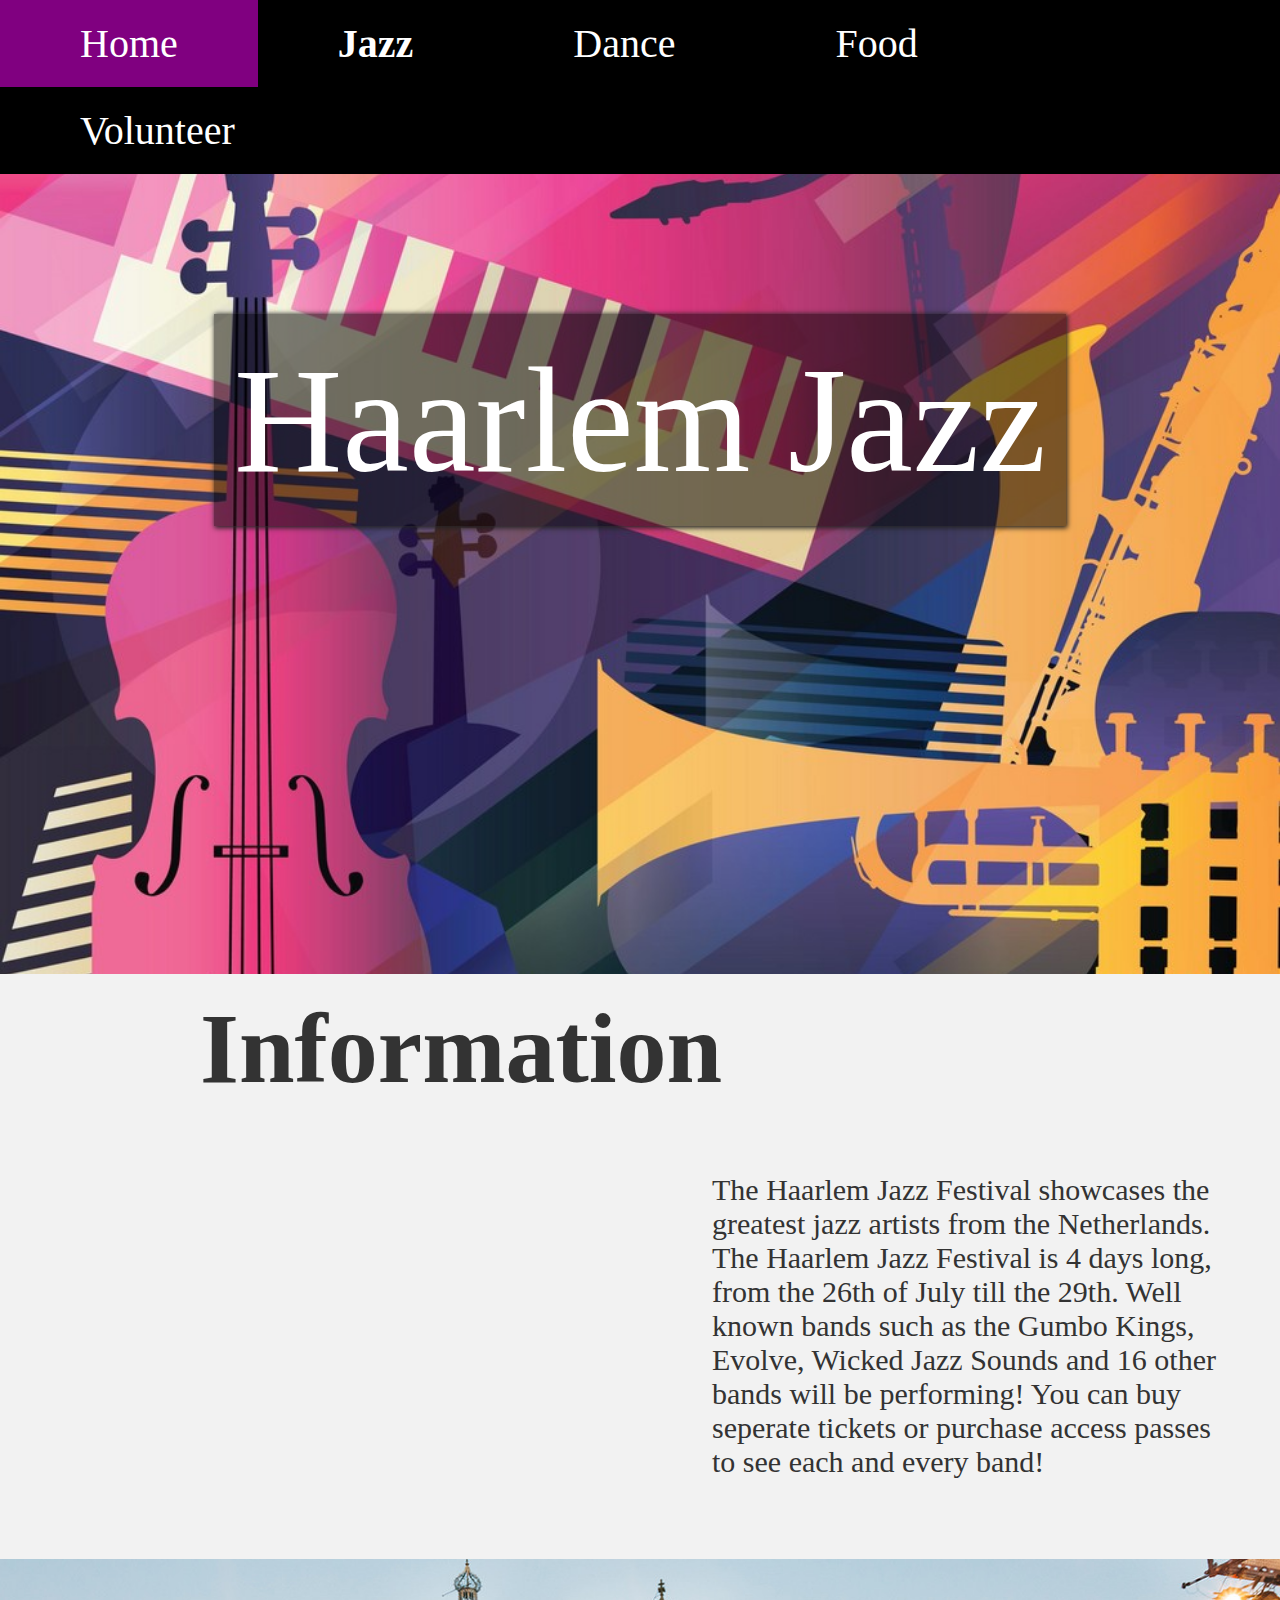
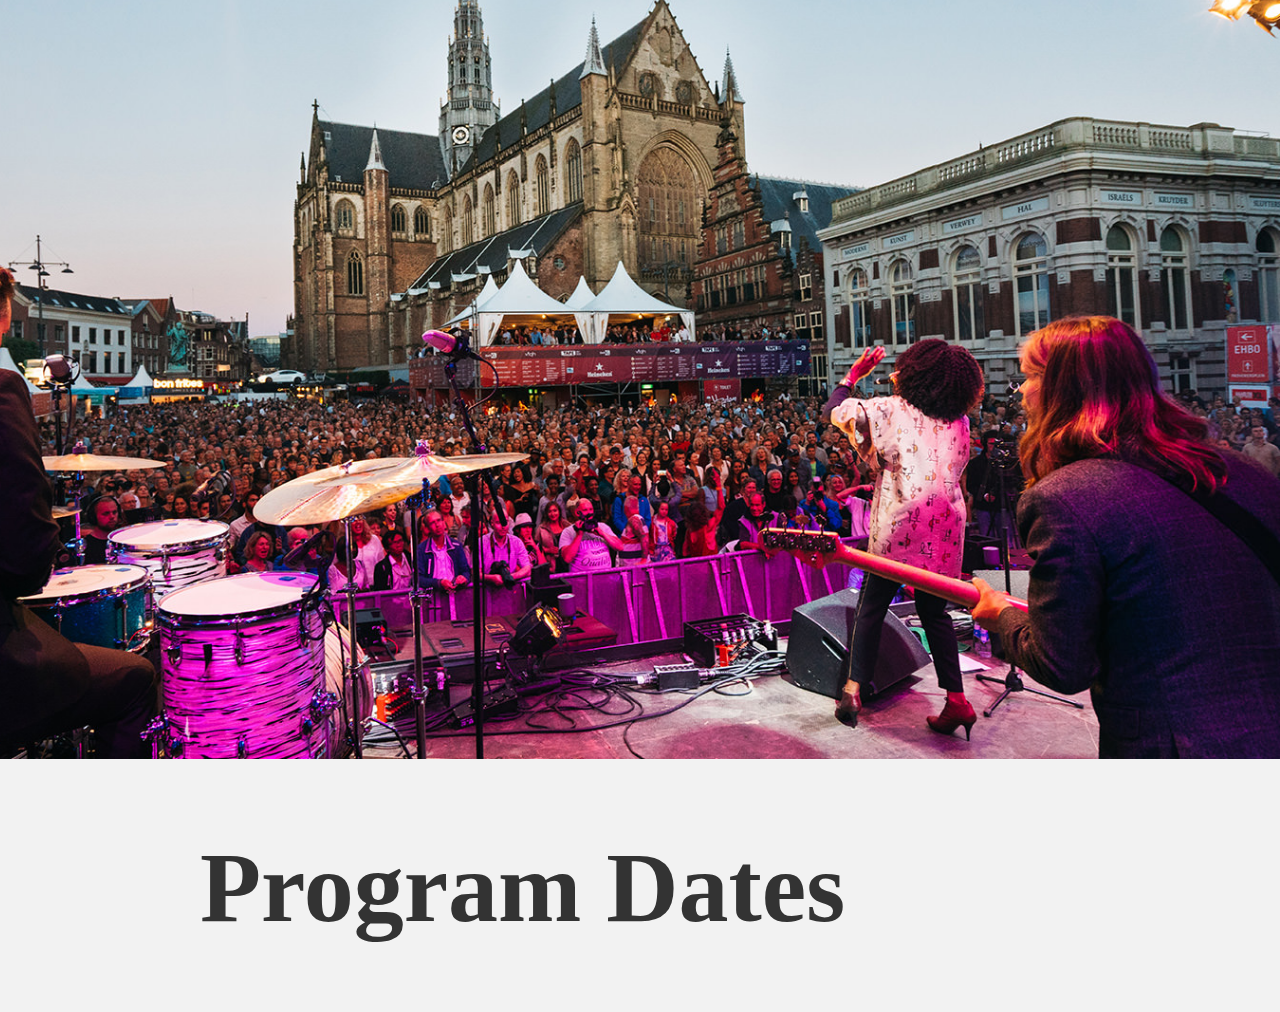
==== Jazz.html @ 0f5b692f "started designing the page" ====
<!DOCTYPE html>
<html lang="en">
<head>
    <meta charset="UTF-8">
    <meta name="viewport" content="width=device-width, initial-scale=1.0">
    <meta http-equiv="X-UA-Compatible" content="ie=edge">
    <link href="Jazz-Style.css" type="text/css" rel="stylesheet"/>
    <title>Jazz</title>
</head>
<body>    
    <ul>
        <li><a href="Home.html">Home</a></li>
        <li><a href="Jazz.html"><strong>Jazz</strong></a></li>
        <li><a href="Dance.html">Dance</a></li>
        <li><a href="Food.html">Food</a></li>
        <li><a href="Volunteer.html">Volunteer</a></li>        
    </ul>

    <div class="header">
        <img src="/img/header.jpg">
        <p>Haarlem Jazz</p>
    </div>

    <div class="information">
        <h1>Information</h1>
        <p>The Haarlem Jazz Festival showcases the greatest jazz artists from the Netherlands. The Haarlem Jazz Festival is 4 days long, from the 26th of July till the 29th. Well known bands such as the Gumbo Kings, Evolve, Wicked Jazz Sounds and 16 other bands will be performing! You can buy seperate tickets or purchase access passes to see each and every band!</p>
    </div>
    
    <div class="picture2">
        <img src="/img/location.jpg">
    </div>

    <div class="timetables">
        <h1>Program Dates</h1>
    </div>
</body>
</html>
---- Jazz-Style.css ----
body
{
    margin: 0;
    padding: 0;
    background-color: #F2F2F2;
}
ul
{
    position: sticky;
    list-style-type: none;
    margin: 0;
    padding: 0;
    overflow: hidden;
    background-color:black;    
}
li 
{
    position: sticky;
    float: left;
}
  
li a 
{
    position: sticky;
    font-family: "Century Gothic";
    font-size: 40px;
    display: block;
    color: white;
    text-align: center;
    padding: 20px 80px;
    text-decoration: none;
}
li a:hover
{
    background-color: purple;
}
div.header
{   
    display: flex;  
    width: 100%;
    height: 100%;
    overflow: hidden;
}
div.header img
{      
    width: 100%;
    height: 800px; 
    object-fit: cover;
    object-position: 100% 60%;
}
div.header p
{    
    font-size: 150px;
    white-space: nowrap;    
    font-family: "Century Gothic";
    padding: 20px;
    box-shadow: 1px 1px 5px 1px #222222;
    color: white;
    background-color: rgba(0,0,0,0.5);     
    position: absolute;
    top: 30%;
    left: 50%;    
    transform: translate(-50%, -50%);
}
div.information
{
    position: relative;    
    left: 200px;
    width: 80%;
    height: 100%;    
    font-size: 50px;    
    color: #333333;
    padding: 0;    
    display: inline-block;
    font-family: "Century Gothic";
}
div.information h1
{
    font-weight: bold;
    position: relative;    
    bottom: 50px;
}
div.information p
{   
    position: relative; 
    bottom: 50px;
    width: 50%;
    left: 50%;
    font-size: 30px;  
    
}
div.picture2 img
{
    width: 100%;
    height: 800px; 
    object-fit: cover;
    object-position: 100% 50%;
}
div.timetables
{
    position: relative;    
    left: 200px;
    width: 80%;
    height: 100%;    
    font-size: 50px;    
    color: #333333;
    padding: 0;    
    display: inline-block;
    font-family: "Century Gothic";
}
@media only screen and (max-width: 800px)
{
    li a
    {
        padding: 20px 20px;
    }
    div.header img
    {
        width: 100%;
        height: 500px;        
    }
    div.header p
    {
        font-size: 65px;
    }
}
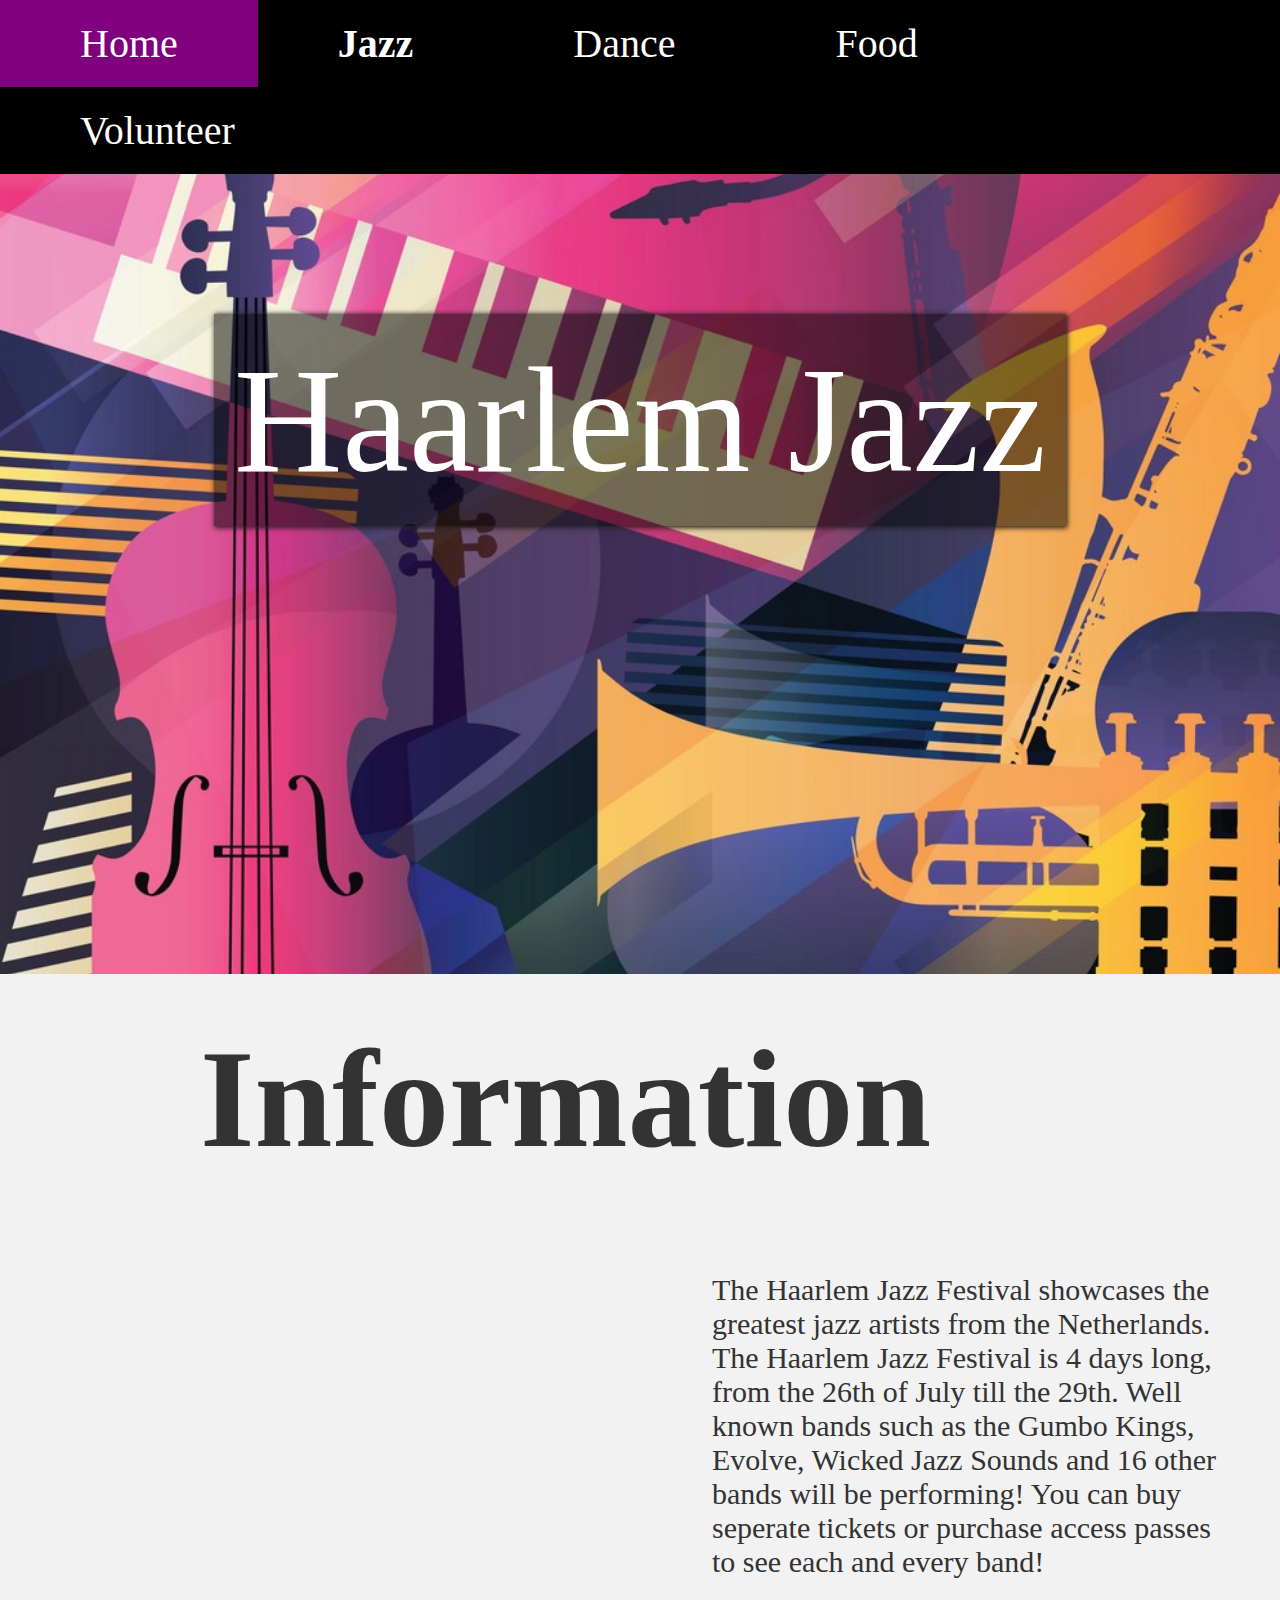
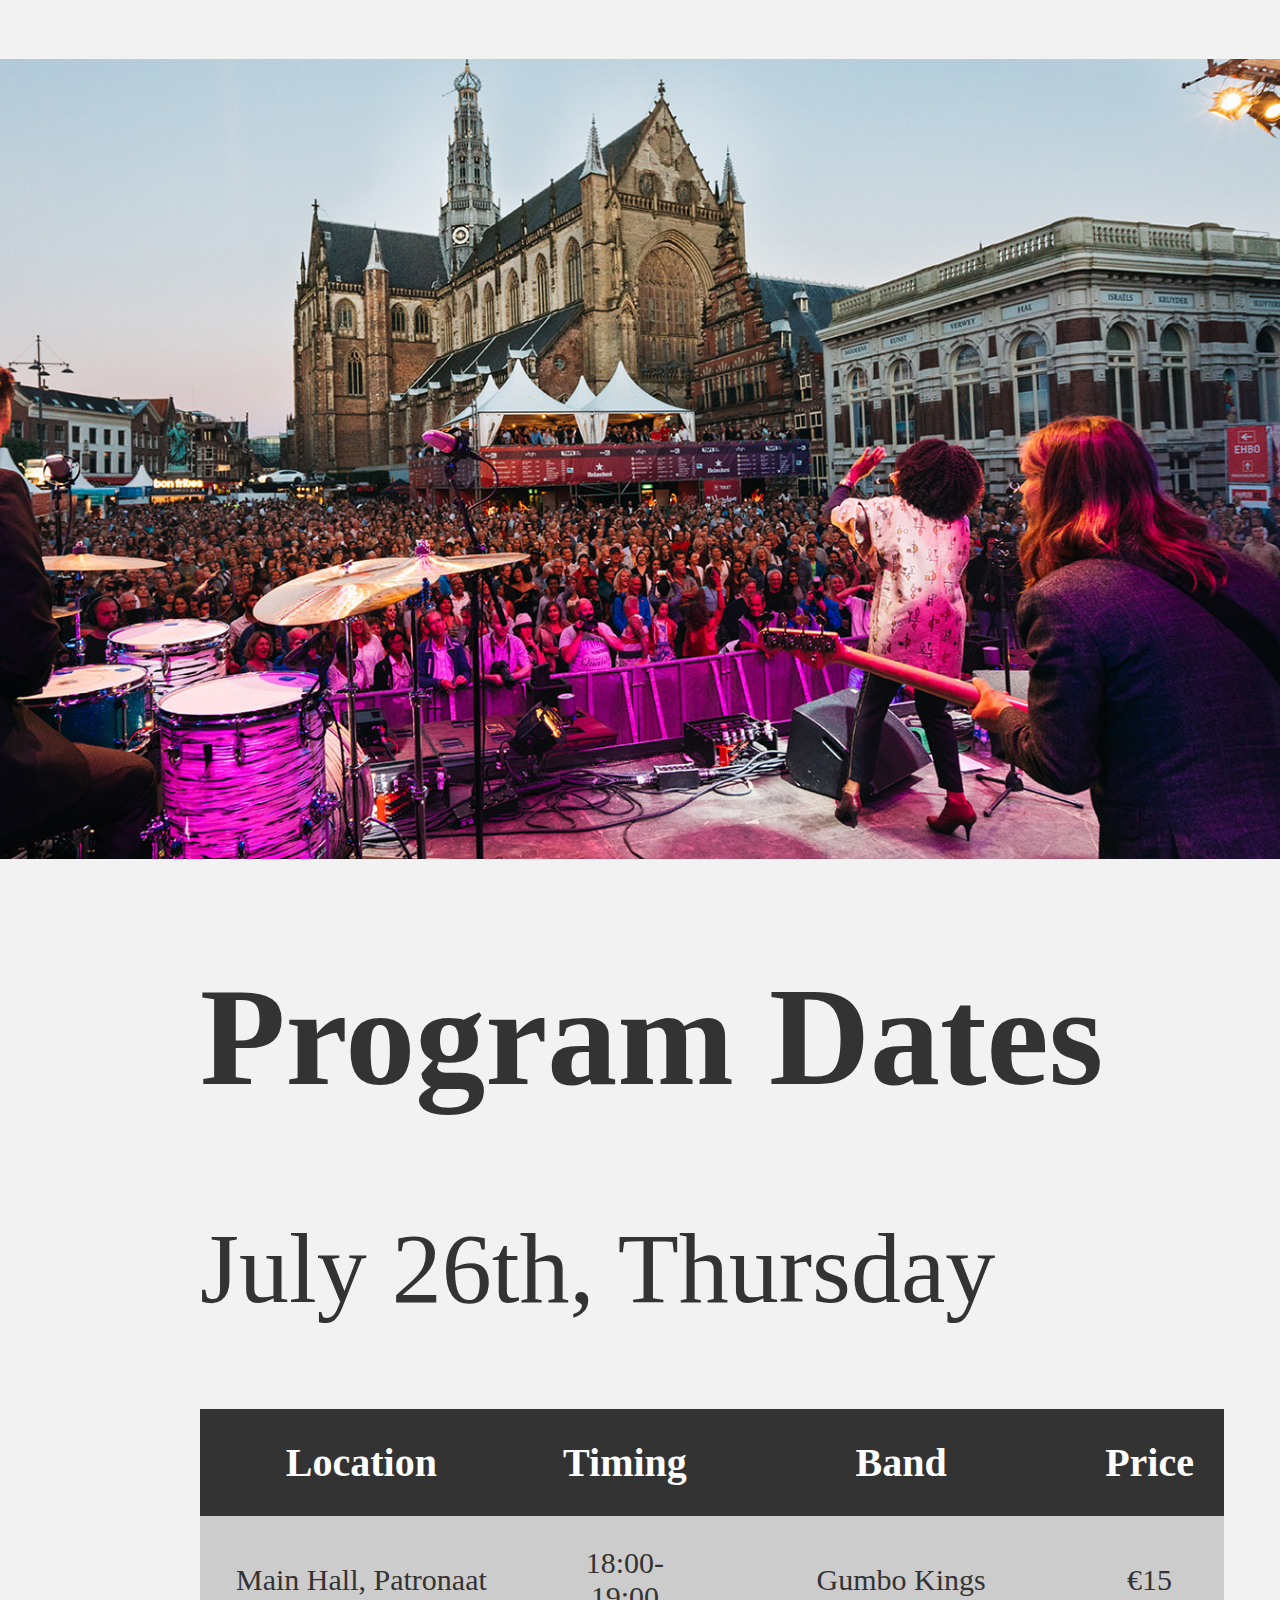
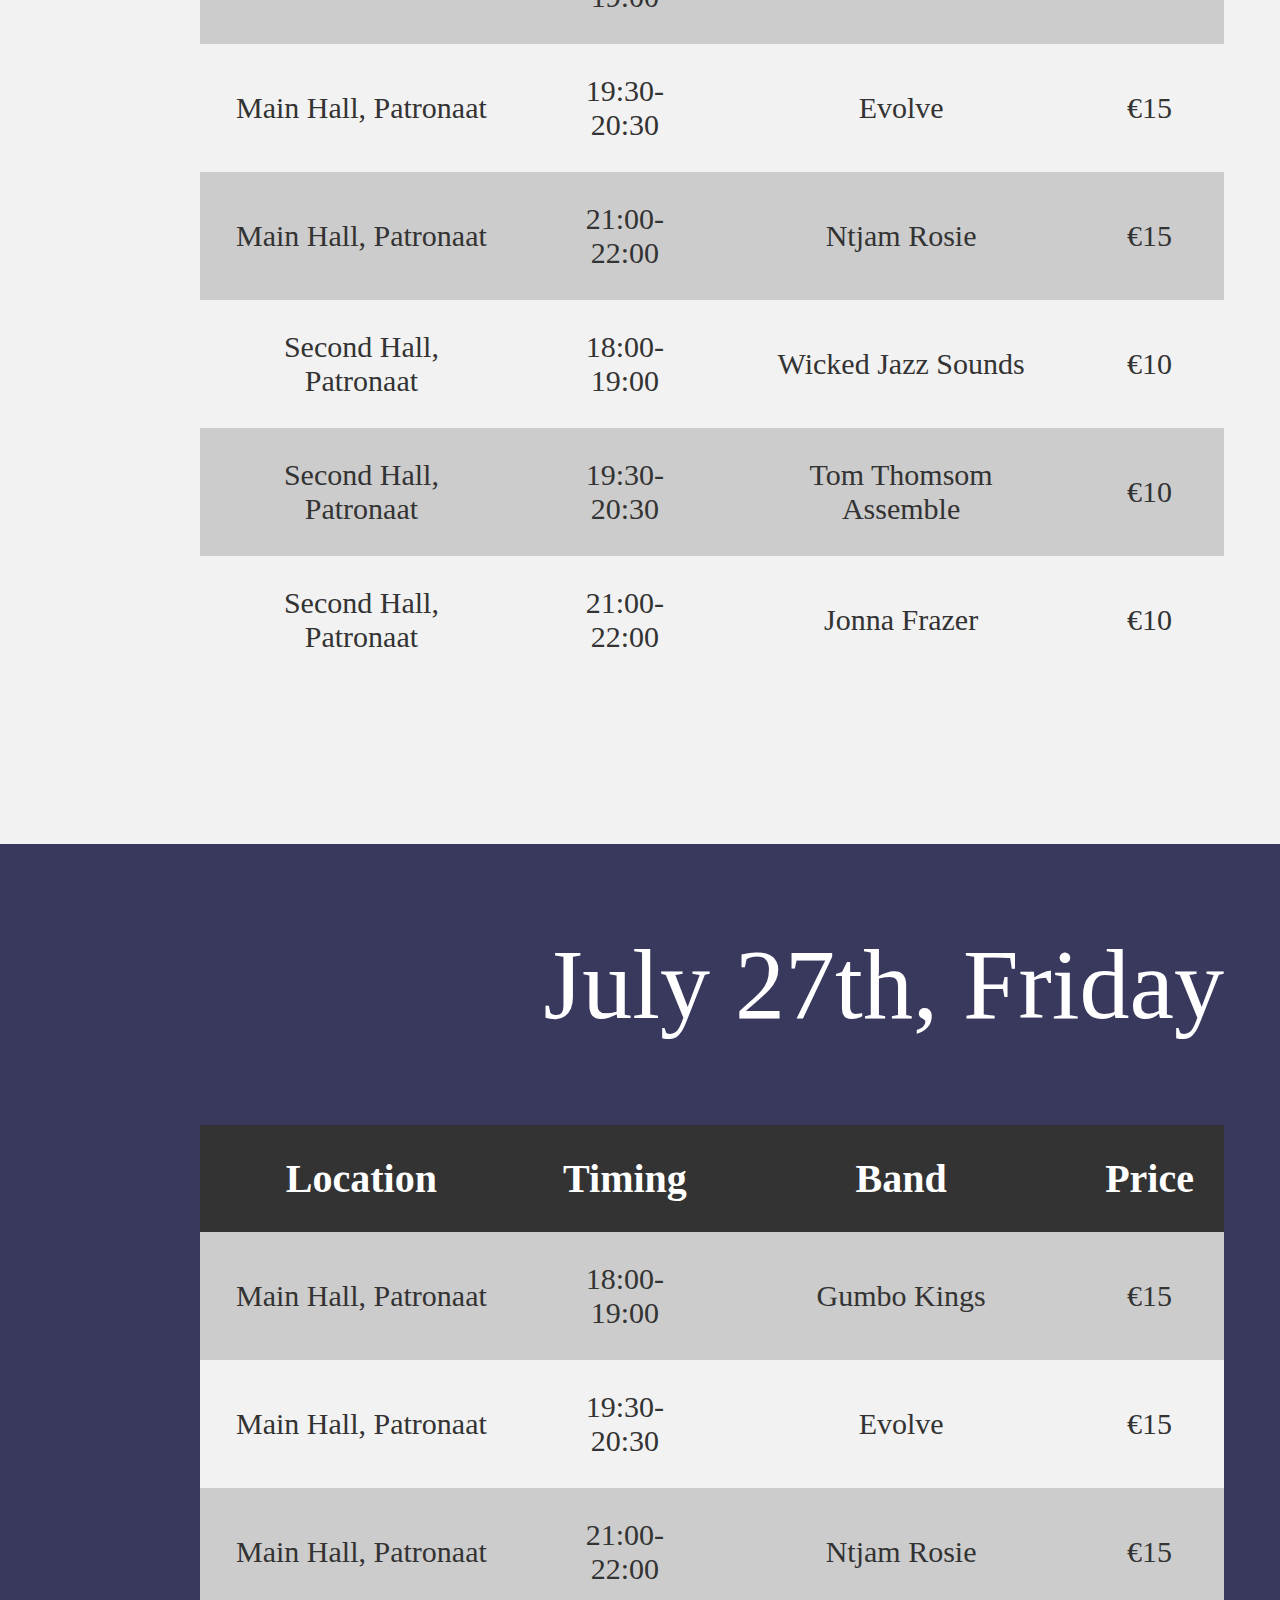
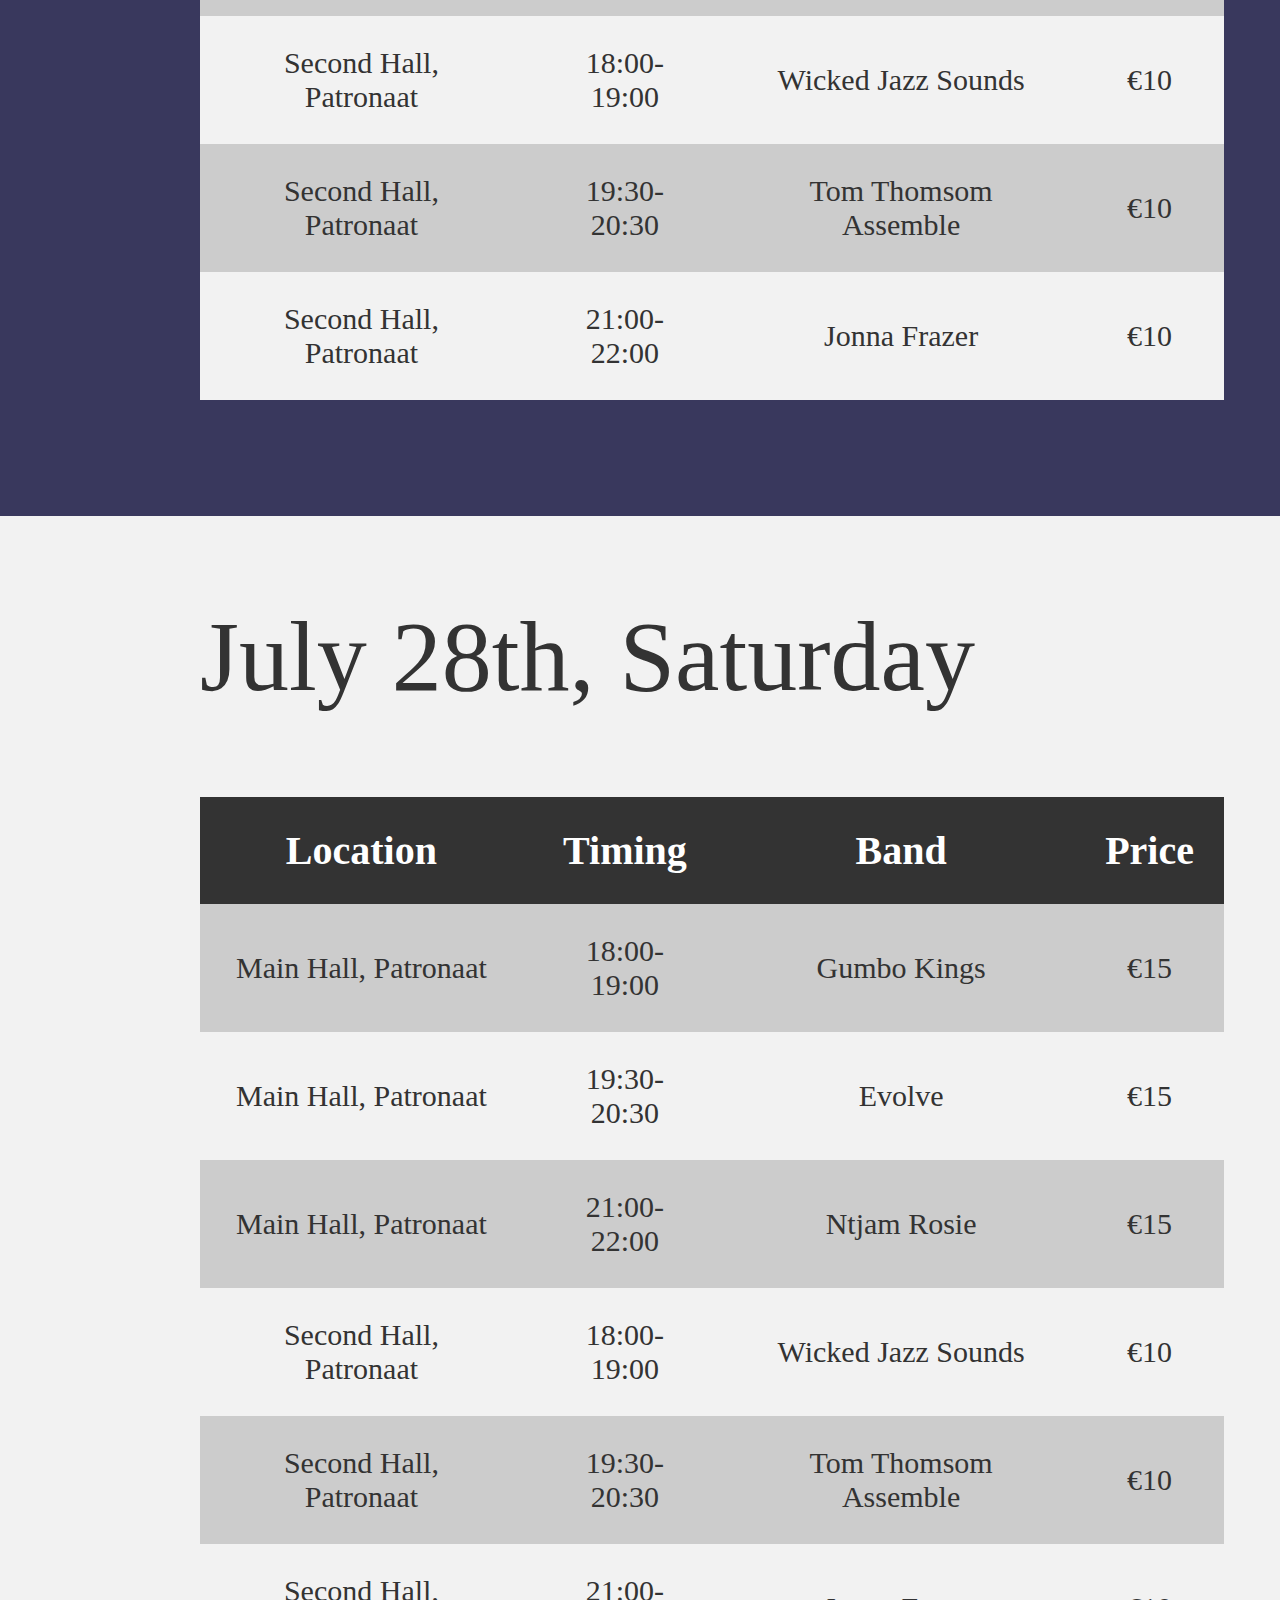
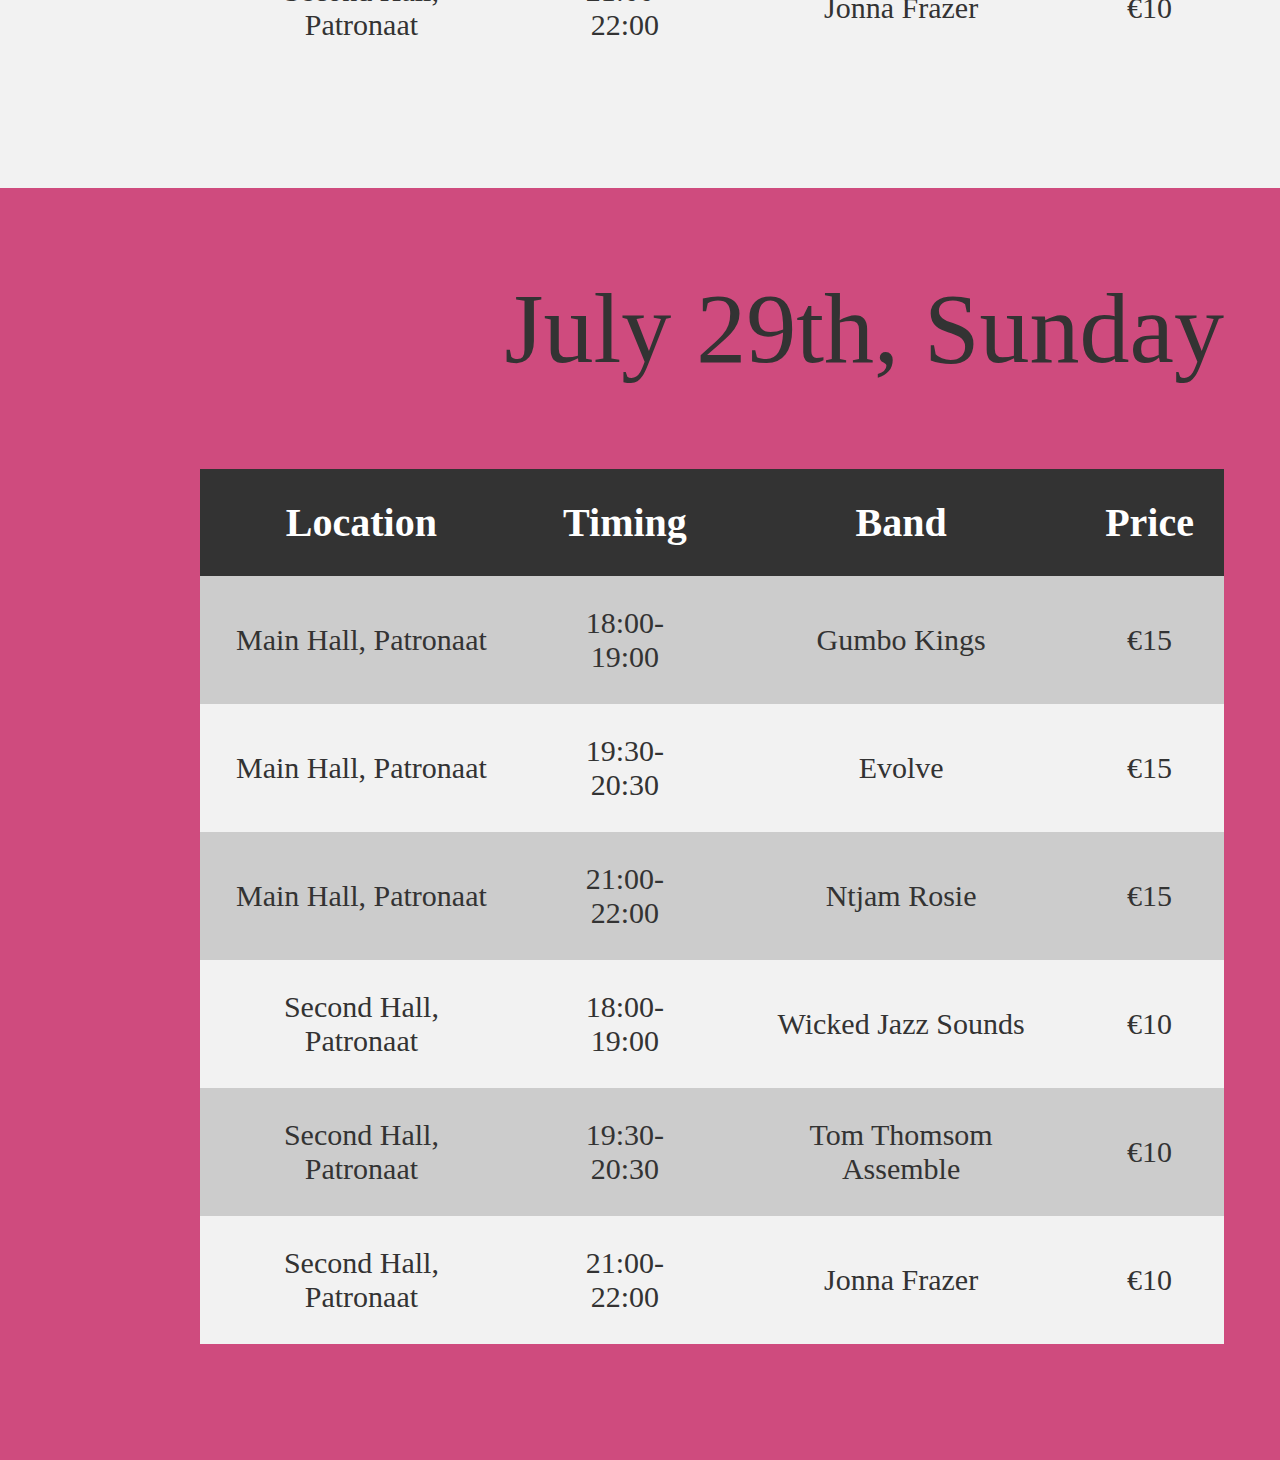
==== commit b509f6ab: "Added tables" ====
--- a/Jazz.html
+++ b/Jazz.html
@@ -30,8 +30,203 @@
         <img src="/img/location.jpg">
     </div>
 
-    <div class="timetables">
+    <div class="timetable1">
         <h1>Program Dates</h1>
-    </div>
+        <h2>July 26th, Thursday</h2>
+        <table>
+            <tr>
+                <th>Location</th>
+                <th>Timing</th>
+                <th>Band</th>
+                <th>Price</th>
+            </tr>
+            <tr>
+                <td>Main Hall, Patronaat</td>
+                <td>18:00-19:00</td>
+                <td>Gumbo Kings</td>
+                <td>€15</td>                
+            </tr>
+            <tr>
+                <td>Main Hall, Patronaat</td>
+                <td>19:30-20:30</td>
+                <td>Evolve</td>
+                <td>€15</td>
+            </tr>
+            <tr>
+                <td>Main Hall, Patronaat</td>
+                <td>21:00-22:00</td>
+                <td>Ntjam Rosie</td>
+                <td>€15</td>
+            </tr>
+            <tr>
+                <td>Second Hall, Patronaat</td>
+                <td>18:00-19:00</td>
+                <td>Wicked Jazz Sounds</td>
+                <td>€10</td>
+            </tr>
+            <tr>
+                <td>Second Hall, Patronaat</td>
+                <td>19:30-20:30</td>
+                <td>Tom Thomsom Assemble</td>
+                <td>€10</td>
+            </tr>
+            <tr>
+                <td>Second Hall, Patronaat</td>
+                <td>21:00-22:00</td>
+                <td>Jonna Frazer</td>
+                <td>€10</td>
+            </tr>
+        </table>
+        <br><br>
+    </div>
+    <div class="backcolor2">
+    <div class="timetable2">        
+        <h2>July 27th, Friday</h2>
+        <table>
+            <tr>
+                <th>Location</th>
+                <th>Timing</th>
+                <th>Band</th>
+                <th>Price</th>
+            </tr>
+            <tr>
+                <td>Main Hall, Patronaat</td>
+                <td>18:00-19:00</td>
+                <td>Gumbo Kings</td>
+                <td>€15</td>                
+            </tr>
+            <tr>
+                <td>Main Hall, Patronaat</td>
+                <td>19:30-20:30</td>
+                <td>Evolve</td>
+                <td>€15</td>
+            </tr>
+            <tr>
+                <td>Main Hall, Patronaat</td>
+                <td>21:00-22:00</td>
+                <td>Ntjam Rosie</td>
+                <td>€15</td>
+            </tr>
+            <tr>
+                <td>Second Hall, Patronaat</td>
+                <td>18:00-19:00</td>
+                <td>Wicked Jazz Sounds</td>
+                <td>€10</td>
+            </tr>
+            <tr>
+                <td>Second Hall, Patronaat</td>
+                <td>19:30-20:30</td>
+                <td>Tom Thomsom Assemble</td>
+                <td>€10</td>
+            </tr>
+            <tr>
+                <td>Second Hall, Patronaat</td>
+                <td>21:00-22:00</td>
+                <td>Jonna Frazer</td>
+                <td>€10</td>
+            </tr>
+        </table>
+        <br><br>
+        </div>
+    </div>    
+    <div class="timetable3">        
+        <h2>July 28th, Saturday</h2>
+        <table>
+            <tr>
+                <th>Location</th>
+                <th>Timing</th>
+                <th>Band</th>
+                <th>Price</th>
+            </tr>
+            <tr>
+                <td>Main Hall, Patronaat</td>
+                <td>18:00-19:00</td>
+                <td>Gumbo Kings</td>
+                <td>€15</td>                
+            </tr>
+            <tr>
+                <td>Main Hall, Patronaat</td>
+                <td>19:30-20:30</td>
+                <td>Evolve</td>
+                <td>€15</td>
+            </tr>
+            <tr>
+                <td>Main Hall, Patronaat</td>
+                <td>21:00-22:00</td>
+                <td>Ntjam Rosie</td>
+                <td>€15</td>
+            </tr>
+            <tr>
+                <td>Second Hall, Patronaat</td>
+                <td>18:00-19:00</td>
+                <td>Wicked Jazz Sounds</td>
+                <td>€10</td>
+            </tr>
+            <tr>
+                <td>Second Hall, Patronaat</td>
+                <td>19:30-20:30</td>
+                <td>Tom Thomsom Assemble</td>
+                <td>€10</td>
+            </tr>
+            <tr>
+                <td>Second Hall, Patronaat</td>
+                <td>21:00-22:00</td>
+                <td>Jonna Frazer</td>
+                <td>€10</td>
+            </tr>
+        </table>
+        <br><br>
+    </div>
+    <div class="backcolor4">
+        <div class="timetable4">        
+        <h2>July 29th, Sunday</h2>
+        <table>
+            <tr>
+                <th>Location</th>
+                <th>Timing</th>
+                <th>Band</th>
+                <th>Price</th>
+            </tr>
+            <tr>
+                <td>Main Hall, Patronaat</td>
+                <td>18:00-19:00</td>
+                <td>Gumbo Kings</td>
+                <td>€15</td>                
+            </tr>
+            <tr>
+                <td>Main Hall, Patronaat</td>
+                <td>19:30-20:30</td>
+                <td>Evolve</td>
+                <td>€15</td>
+            </tr>
+            <tr>
+                <td>Main Hall, Patronaat</td>
+                <td>21:00-22:00</td>
+                <td>Ntjam Rosie</td>
+                <td>€15</td>
+            </tr>
+            <tr>
+                <td>Second Hall, Patronaat</td>
+                <td>18:00-19:00</td>
+                <td>Wicked Jazz Sounds</td>
+                <td>€10</td>
+            </tr>
+            <tr>
+                <td>Second Hall, Patronaat</td>
+                <td>19:30-20:30</td>
+                <td>Tom Thomsom Assemble</td>
+                <td>€10</td>
+            </tr>
+            <tr>
+                <td>Second Hall, Patronaat</td>
+                <td>21:00-22:00</td>
+                <td>Jonna Frazer</td>
+                <td>€10</td>
+            </tr>
+        </table>     
+        <br><br>   
+        </div>
+    </div>
+    
 </body>
 </html>--- a/Jazz-Style.css
+++ b/Jazz-Style.css
@@ -6,7 +6,7 @@
 }
 ul
 {
-    position: sticky;
+    
     list-style-type: none;
     margin: 0;
     padding: 0;
@@ -15,13 +15,11 @@
 }
 li 
 {
-    position: sticky;
     float: left;
 }
   
 li a 
 {
-    position: sticky;
     font-family: "Century Gothic";
     font-size: 40px;
     display: block;
@@ -68,7 +66,7 @@
     left: 200px;
     width: 80%;
     height: 100%;    
-    font-size: 50px;    
+    font-size: 70px;    
     color: #333333;
     padding: 0;    
     display: inline-block;
@@ -96,7 +94,46 @@
     object-fit: cover;
     object-position: 100% 50%;
 }
-div.timetables
+div.timetable1
+{
+    position: relative;    
+    left: 200px;
+    width: 80%;
+    height: 100%;    
+    font-size: 70px;    
+    color: #333333;
+    padding: 0;    
+    display: inline-block;
+    font-family: "Century Gothic";
+}
+div.timetable1 h2
+{
+    font-weight: 500;
+    font-size: 100px;
+}
+div.timetable1 table
+{
+    font-family: "Century Gothic";
+    font-size: 30px;    
+    border-collapse: collapse;
+    width: 100%;
+}
+div.timetable1 table td,th
+{    
+    text-align: center;
+    padding: 30px;
+}
+div.timetable1 table th
+{
+    background-color: #333333;
+    color: white;
+    font-size: 40px;
+}
+div.timetable1 table tr:nth-child(even)
+{   
+    background-color: #CCCCCC;      
+}
+div.timetable2
 {
     position: relative;    
     left: 200px;
@@ -107,6 +144,130 @@
     padding: 0;    
     display: inline-block;
     font-family: "Century Gothic";
+}
+div.timetable2 h2
+{
+    font-weight: 500;    
+    color: white;
+    text-align: right;
+    font-size: 100px;
+}
+div.timetable2 table
+{
+    font-family: "Century Gothic";
+    font-size: 30px;    
+    border-collapse: collapse;
+    width: 100%;
+}
+div.timetable2 table td,th
+{    
+    text-align: center;
+    padding: 30px;
+}
+div.timetable2 table th
+{
+    background-color: #333333;
+    color: white;
+    font-size: 40px;
+}
+div.timetable2 table tr:nth-child(even)
+{   
+    background-color: #CCCCCC;      
+}
+div.timetable2 table tr:nth-child(odd)
+{   
+    background-color:  #F2F2F2;       
+}
+div.timetable3
+{
+    position: relative;    
+    left: 200px;
+    width: 80%;
+    height: 100%;    
+    font-size: 50px;    
+    color: #333333;
+    padding: 0;    
+    display: inline-block;
+    font-family: "Century Gothic";
+}
+div.timetable3 h2
+{
+    font-weight: 500;
+    font-size: 100px;
+}
+div.timetable3 table
+{
+    font-family: "Century Gothic";
+    font-size: 30px;    
+    border-collapse: collapse;
+    width: 100%;
+}
+div.timetable3 table td,th
+{    
+    text-align: center;
+    padding: 30px;
+}
+div.timetable3 table th
+{
+    background-color: #333333;
+    color: white;
+    font-size: 40px;
+}
+div.timetable3 table tr:nth-child(even)
+{   
+    background-color: #CCCCCC;      
+}
+div.timetable4
+{
+    position: relative;    
+    left: 200px;
+    width: 80%;
+    height: 100%;    
+    font-size: 50px;    
+    color: #333333;
+    padding: 0;    
+    display: inline-block;
+    font-family: "Century Gothic";
+}
+div.timetable4 h2
+{
+    font-weight: 500;
+    font-size: 100px;
+    text-align: right;
+}
+div.timetable4 table
+{
+    font-family: "Century Gothic";
+    font-size: 30px;    
+    border-collapse: collapse;
+    width: 100%;
+}
+div.timetable4 table td,th
+{    
+    text-align: center;
+    padding: 30px;
+}
+div.timetable4 table th
+{
+    background-color: #333333;
+    color: white;
+    font-size: 40px;
+}
+div.timetable4 table tr:nth-child(even)
+{   
+    background-color: #CCCCCC;      
+}
+div.timetable4 table tr:nth-child(odd)
+{   
+    background-color:  #F2F2F2;       
+}
+div.backcolor2
+{
+    background-color: #39385D;    
+}
+div.backcolor4
+{
+    background-color: #CF4B7E;
 }
 @media only screen and (max-width: 800px)
 {
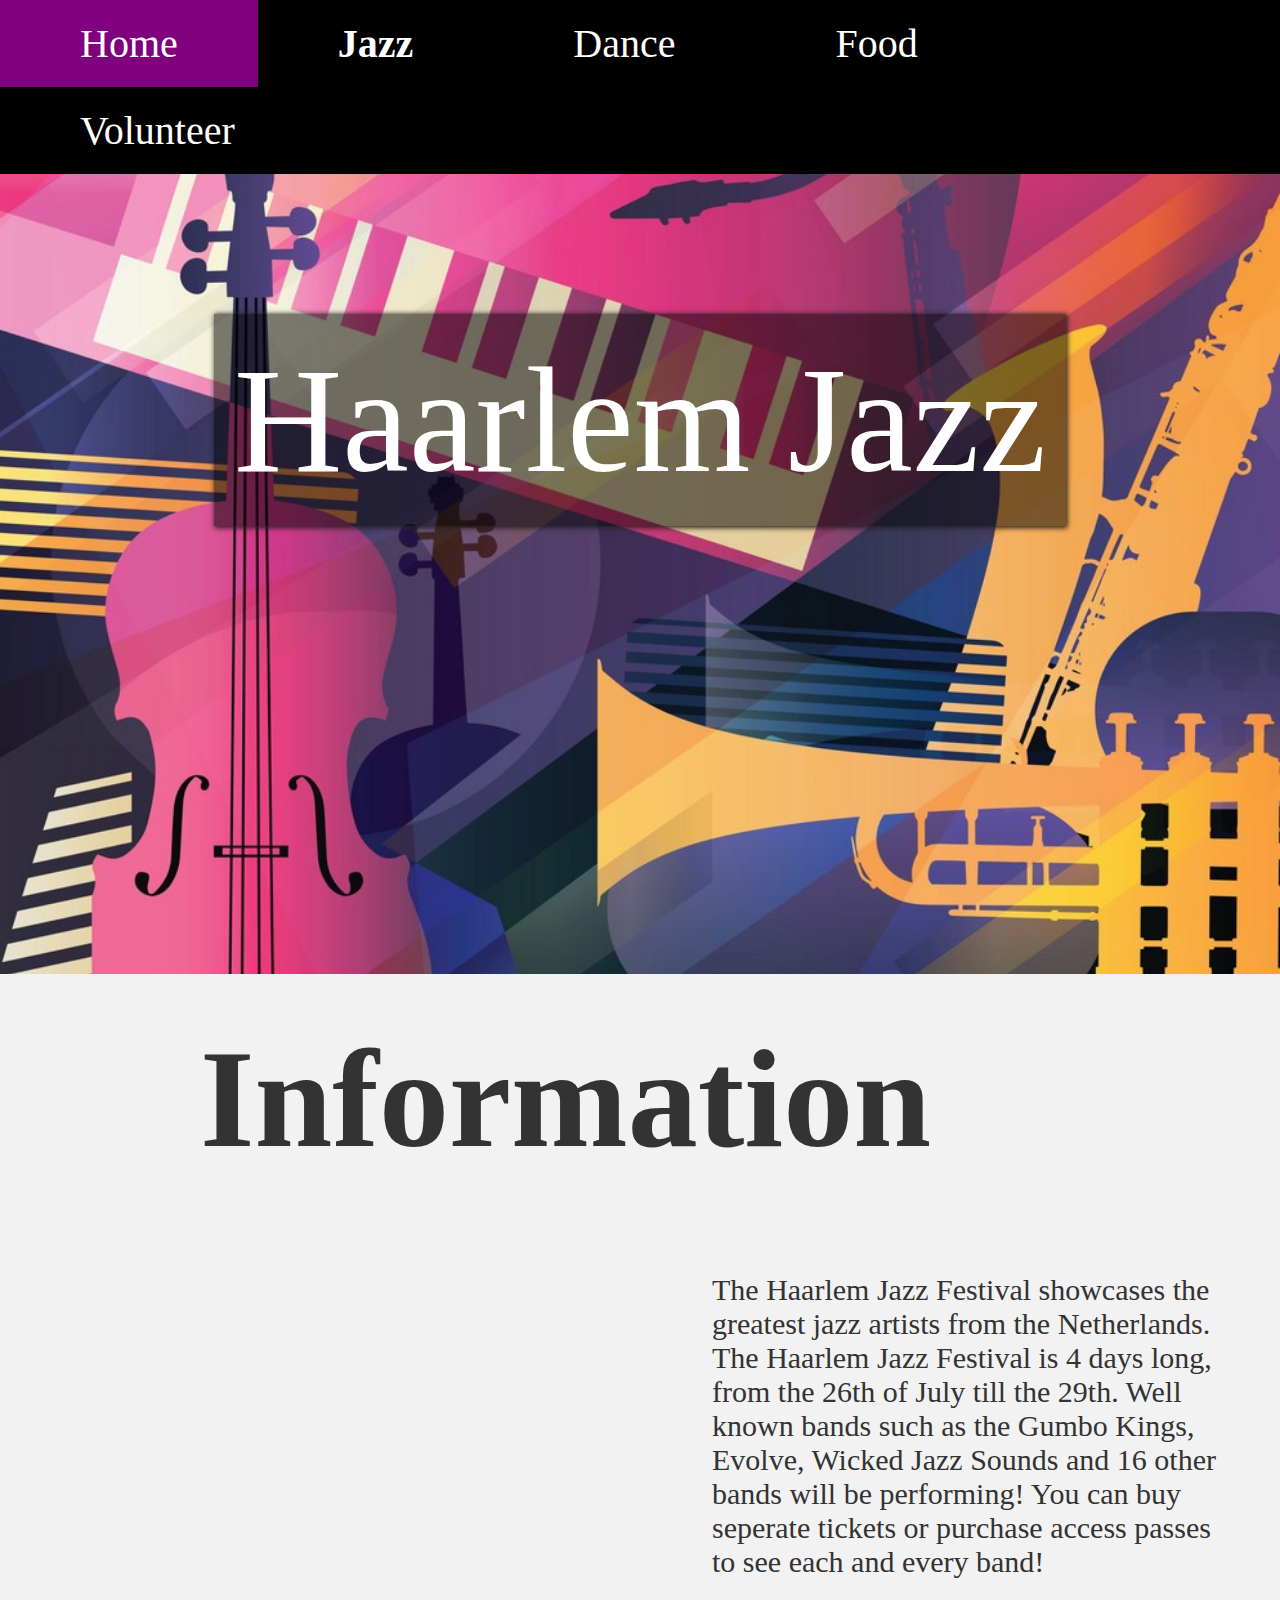
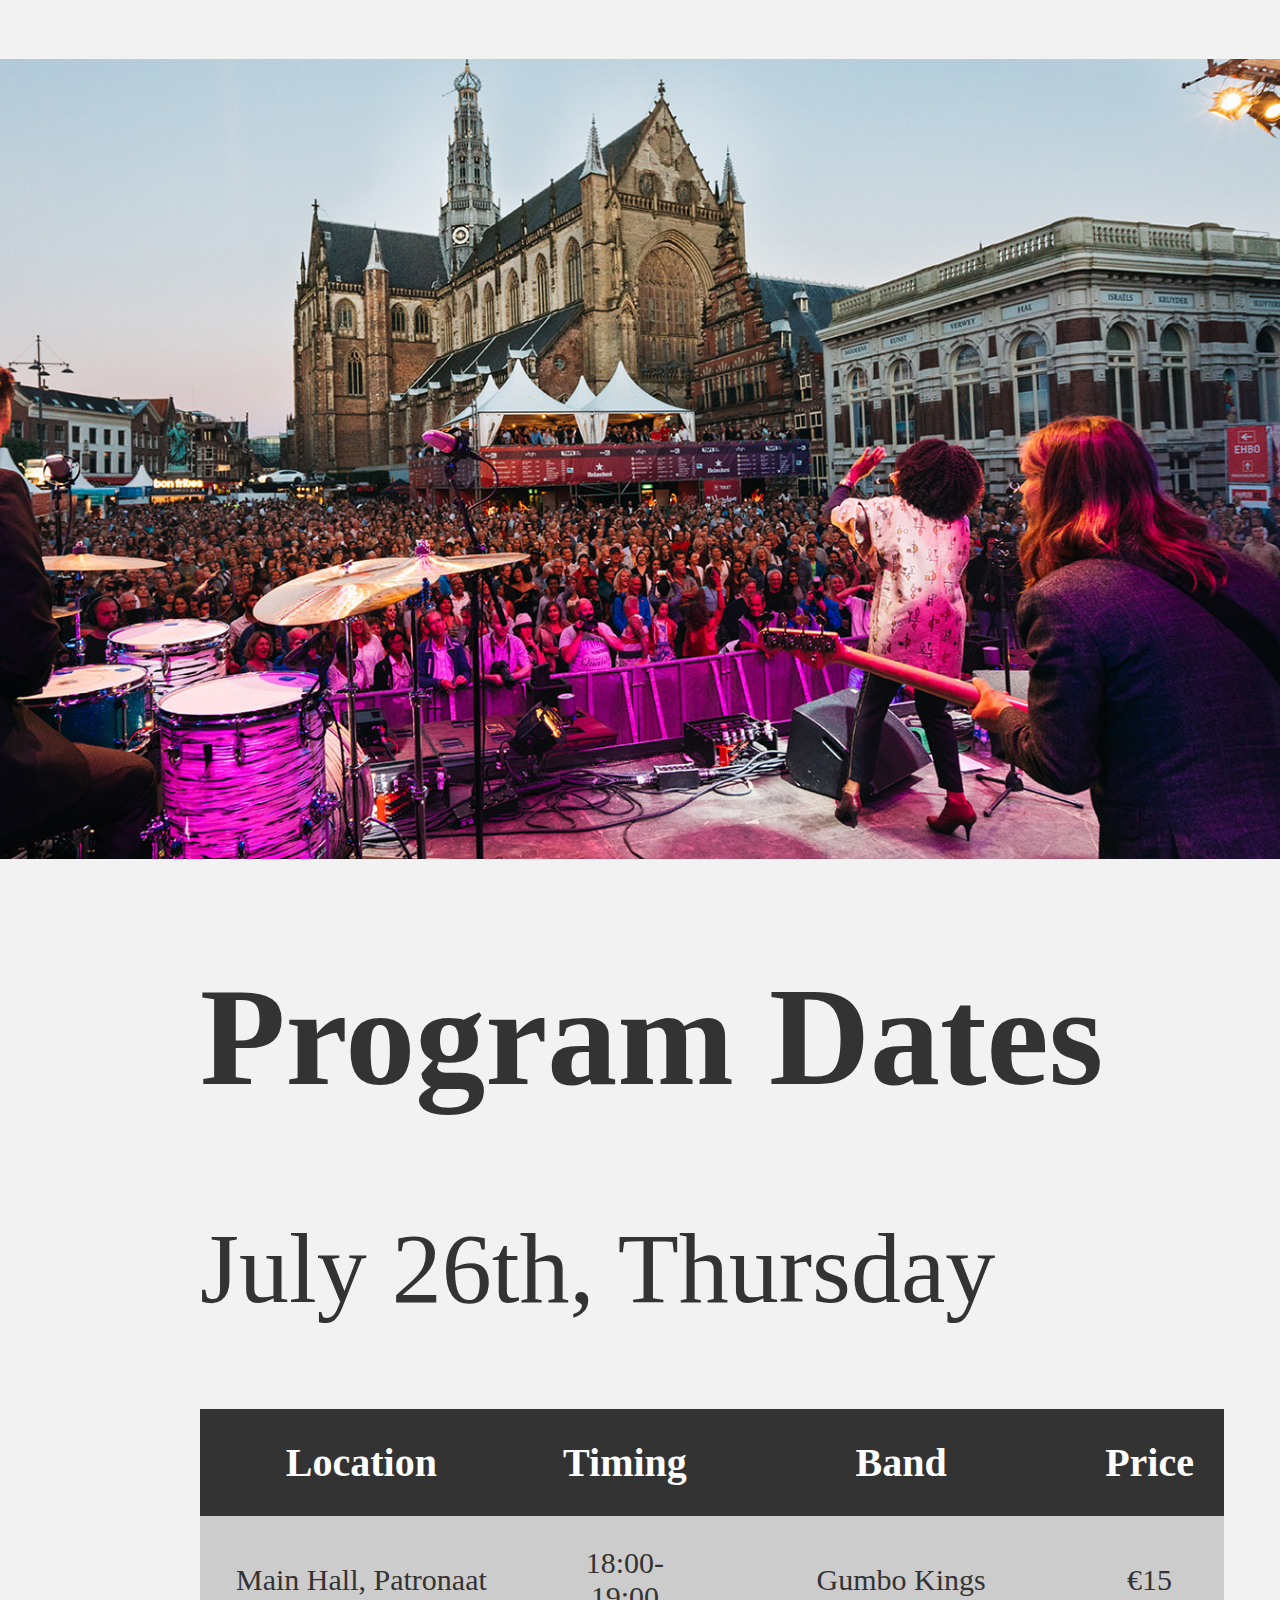
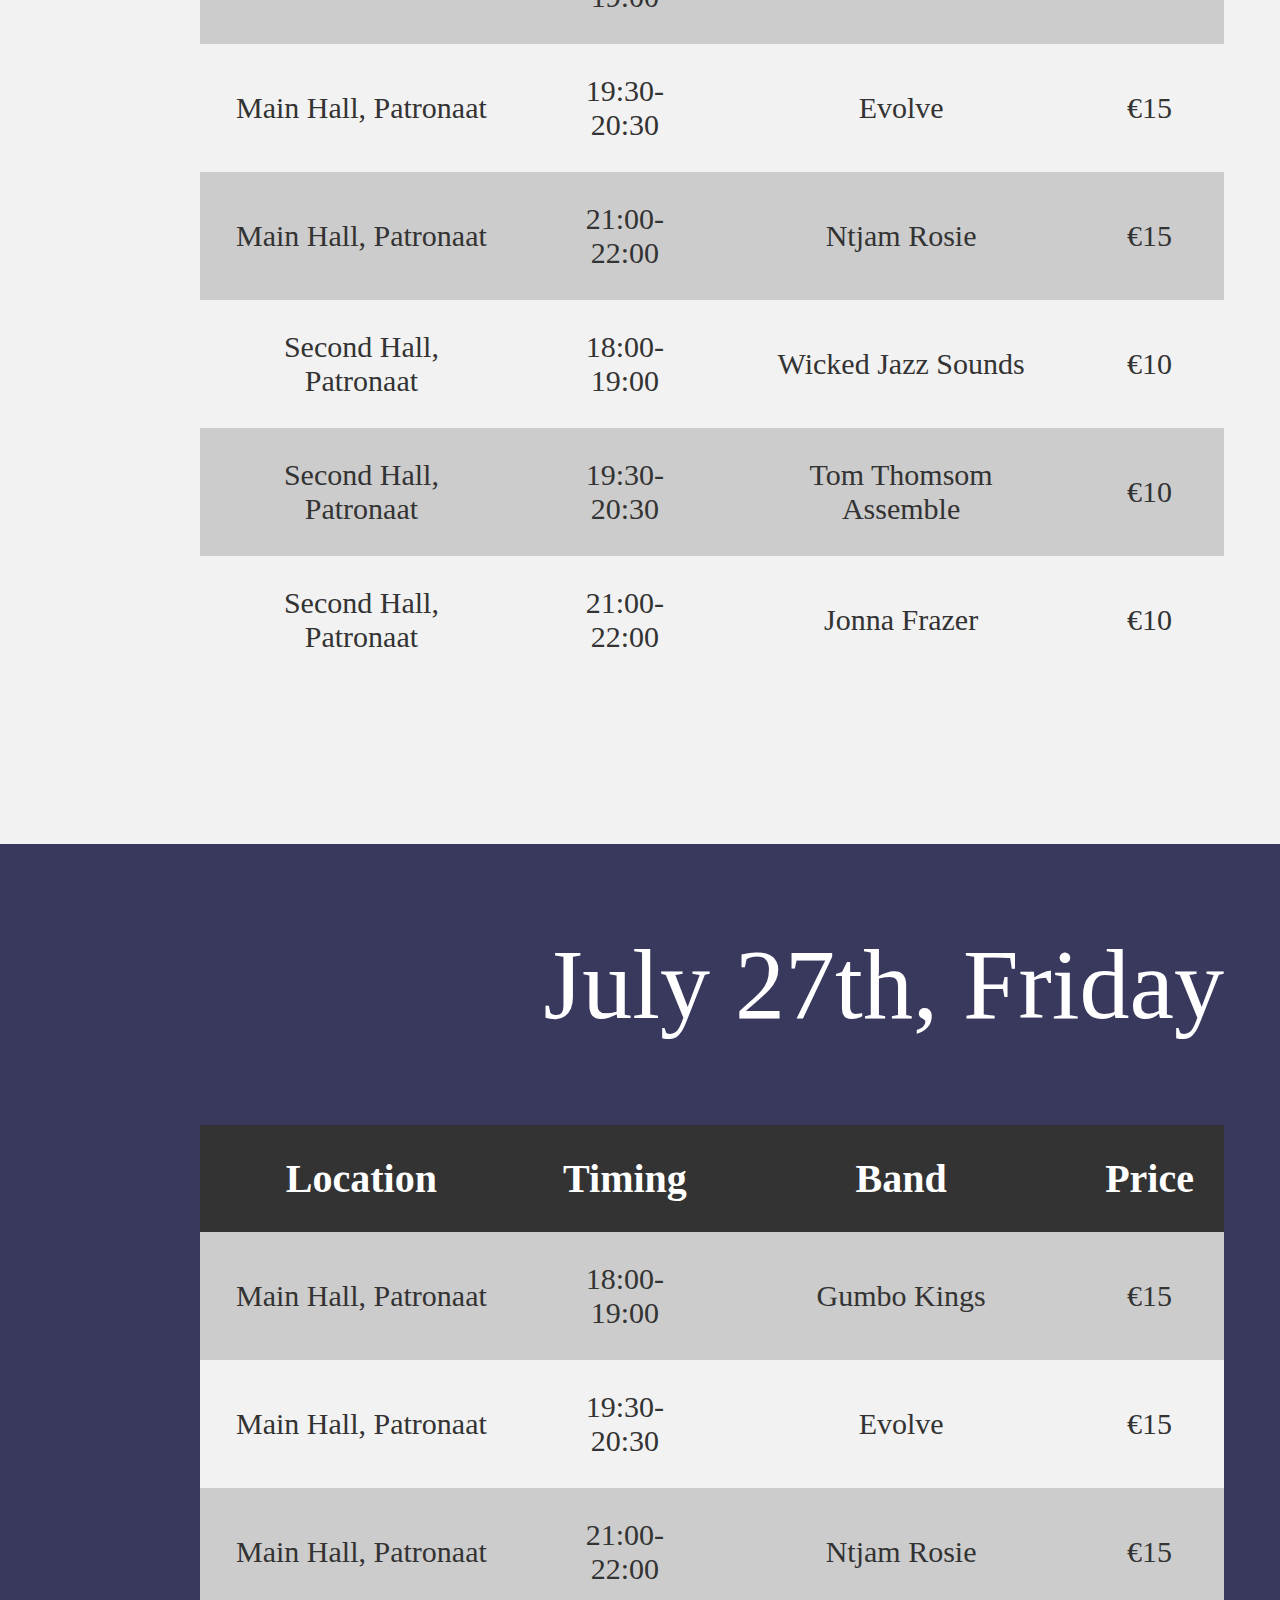
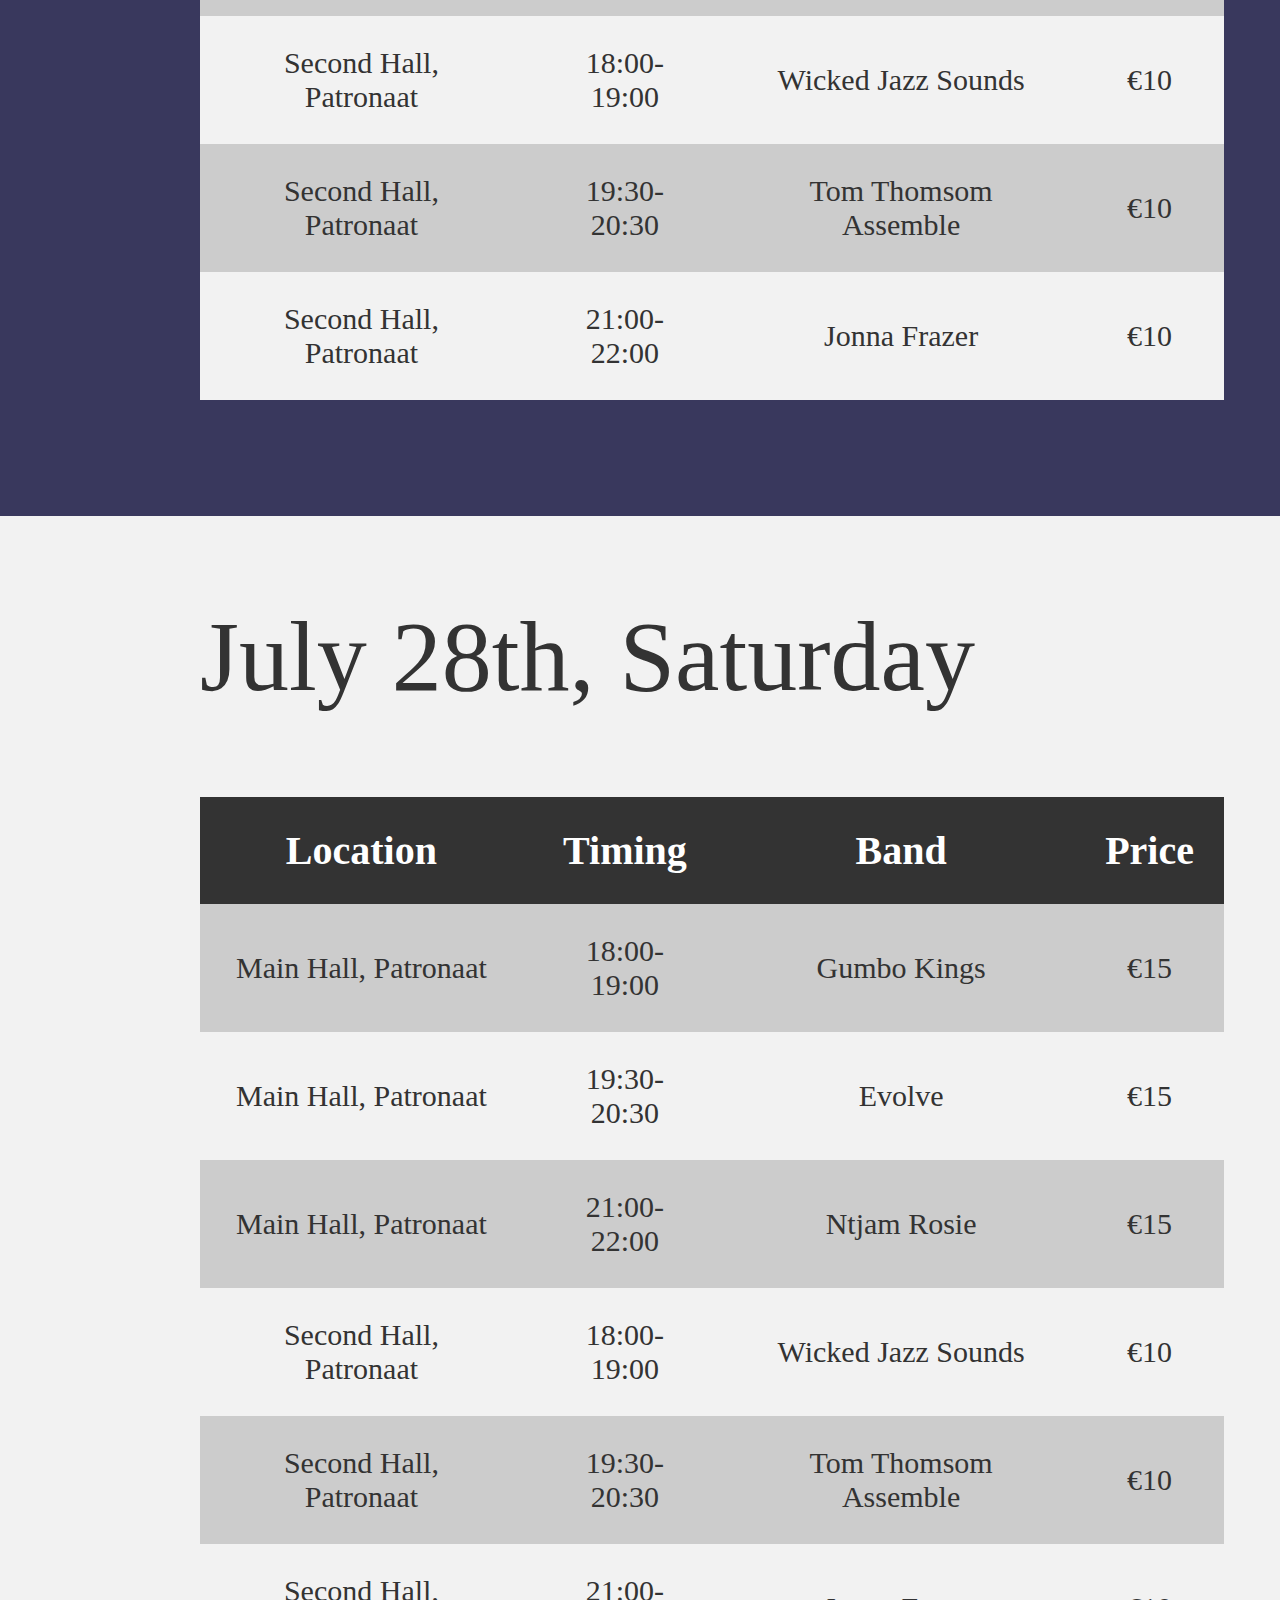
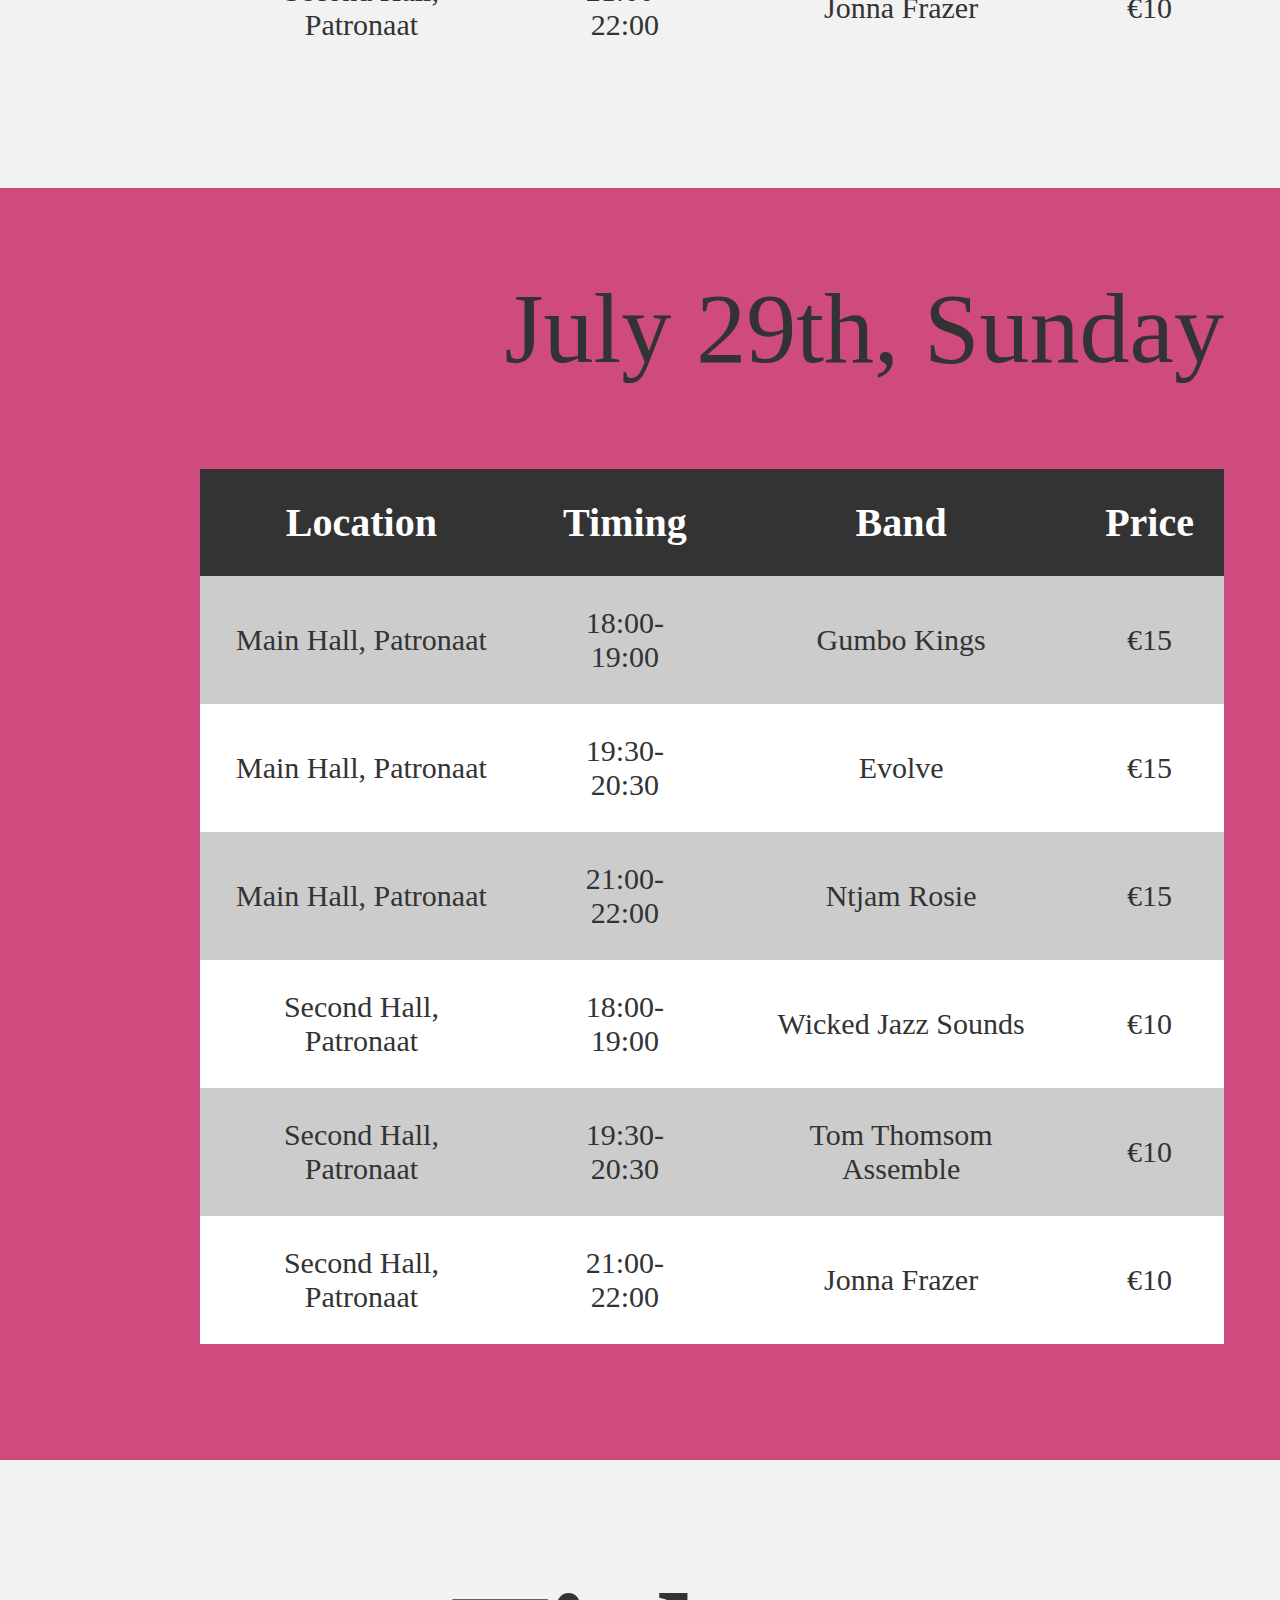
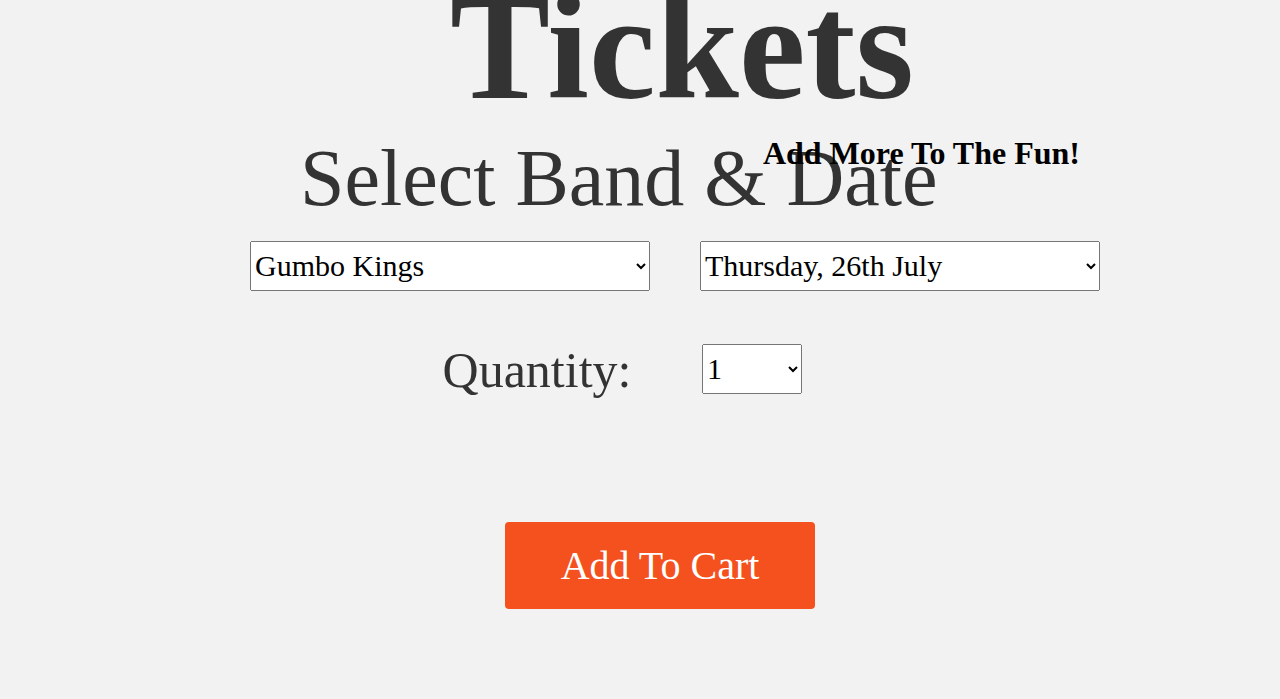
==== commit 0dc08e74: "added tickets" ====
--- a/Jazz.html
+++ b/Jazz.html
@@ -228,5 +228,44 @@
         </div>
     </div>
     
+    <div class="tickets">
+        <h1>Tickets</h1>
+        <h2>Select Band & Date</h2>
+        <select class="band">
+            <option value="Gumbo Kings">Gumbo Kings</option>
+            <option value="Evolve">Evolve</option>
+            <option value="Ntjam Rosie">Ntjam Rosie</option>
+            <option value="Wicked Jazz Sounds">Wicked Jazz Sounds</option>
+            <option value="Tom Thomsom Assemble">Tom Thomsom Assemble</option>
+            <option value="Jonna Frazer">Jonna Frazer</option>
+        </select>
+
+        <select class="date">
+            <option value="Thursday, 26th July">Thursday, 26th July</option>
+            <option value="Friday, 27th July">Friday, 27th July</option>
+            <option value="Saturday, 28th July">Saturday, 28th July</option>
+            <option value="Sunday, 29th July">Sunday, 29th July</option>
+        </select>
+
+        <h3>Quantity:</h3>
+
+        <select class="quantity">
+            <option value="1">1</option>
+            <option value="2">2</option>
+            <option value="3">3</option>
+            <option value="4">4</option>
+            <option value="5">5</option>
+            <option value="6">6</option>
+            <option value="7">7</option>
+            <option value="8">8</option>
+            <option value="9">9</option>
+            <option value="10">10</option>            
+        </select>
+    </div>
+    <button type="button" class="addcart"><span>Add To Cart</span></button>
+
+    <div class="cross_selling">
+        <h1>Add More To The Fun!</h1>
+    </div>
 </body>
 </html>--- a/Jazz-Style.css
+++ b/Jazz-Style.css
@@ -16,8 +16,7 @@
 li 
 {
     float: left;
-}
-  
+}  
 li a 
 {
     font-family: "Century Gothic";
@@ -259,7 +258,7 @@
 }
 div.timetable4 table tr:nth-child(odd)
 {   
-    background-color:  #F2F2F2;       
+    background-color: white;       
 }
 div.backcolor2
 {
@@ -269,6 +268,121 @@
 {
     background-color: #CF4B7E;
 }
+div.tickets
+{   
+    position: relative;
+    left: 200px;
+    width:374px;
+    height:56px;
+    font-family: "Century Gothic"; 
+    color: #333333;
+    text-align: center;    
+}
+div.tickets h1
+{
+    position: relative;
+    left: 250px;
+    font-size: 150px;    
+}
+div.tickets h2
+{  
+    position: relative;
+    bottom: 100px; 
+    left: 100px; 
+    font-size: 80px;
+    font-weight: normal;
+    white-space: nowrap;
+}
+div.tickets select.band
+{
+    position: relative;
+    width: 400px;
+    left: 50px;
+    height: 50px;
+    bottom: 150px;
+    font-size: 30px;
+    font-family: "Century Gothic";             
+}
+div.tickets select.date
+{
+    position: relative;
+    width: 400px;
+    height: 50px;
+    bottom: 200px;
+    left: 500px;
+    font-size: 30px;   
+    font-family: "Century Gothic";         
+}
+div.tickets h3
+{
+    position: relative;
+    left: 150px;
+    bottom: 200px;
+    font-size: 50px; 
+    font-weight: normal;
+}
+div.tickets select.quantity
+{
+    position: relative;
+    width: 100px;
+    height: 50px;
+    bottom: 305px;
+    left: 365px;
+    font-size: 30px;   
+    font-family: "Century Gothic";
+}
+button.addcart
+{    
+    display: inline-block;
+    border-radius: 4px;
+    background-color: #f4511e;
+    border: none;
+    color: #FFFFFF;
+    text-align: center;
+    font-size: 40px;
+    padding: 20px;
+    width: 310px;
+    transition: all 0.5s;
+    cursor: pointer;
+    margin: 5px;
+    position: relative;
+    left: 500px;
+    top: 500px;
+    font-family: "Century Gothic";
+}
+button.addcart span
+{
+    cursor: pointer;
+    display: inline-block;
+    position: relative;
+    transition: 0.5s;
+}
+button.addcart span:after
+{
+    content: '\00bb';
+    position: absolute;
+    opacity: 0;
+    top: 0;
+    right: -20px;
+    transition: 0.5s;
+}  
+button.addcart:hover span
+{
+    padding-right: 25px;
+}  
+button.addcart:hover span:after
+{
+    opacity: 1;
+    right: 0;
+}
+div.cross_selling
+{
+    text-align: right;
+    font-family: "Century Gothic";
+    position: relative;
+    right: 200px;
+}
+
 @media only screen and (max-width: 800px)
 {
     li a
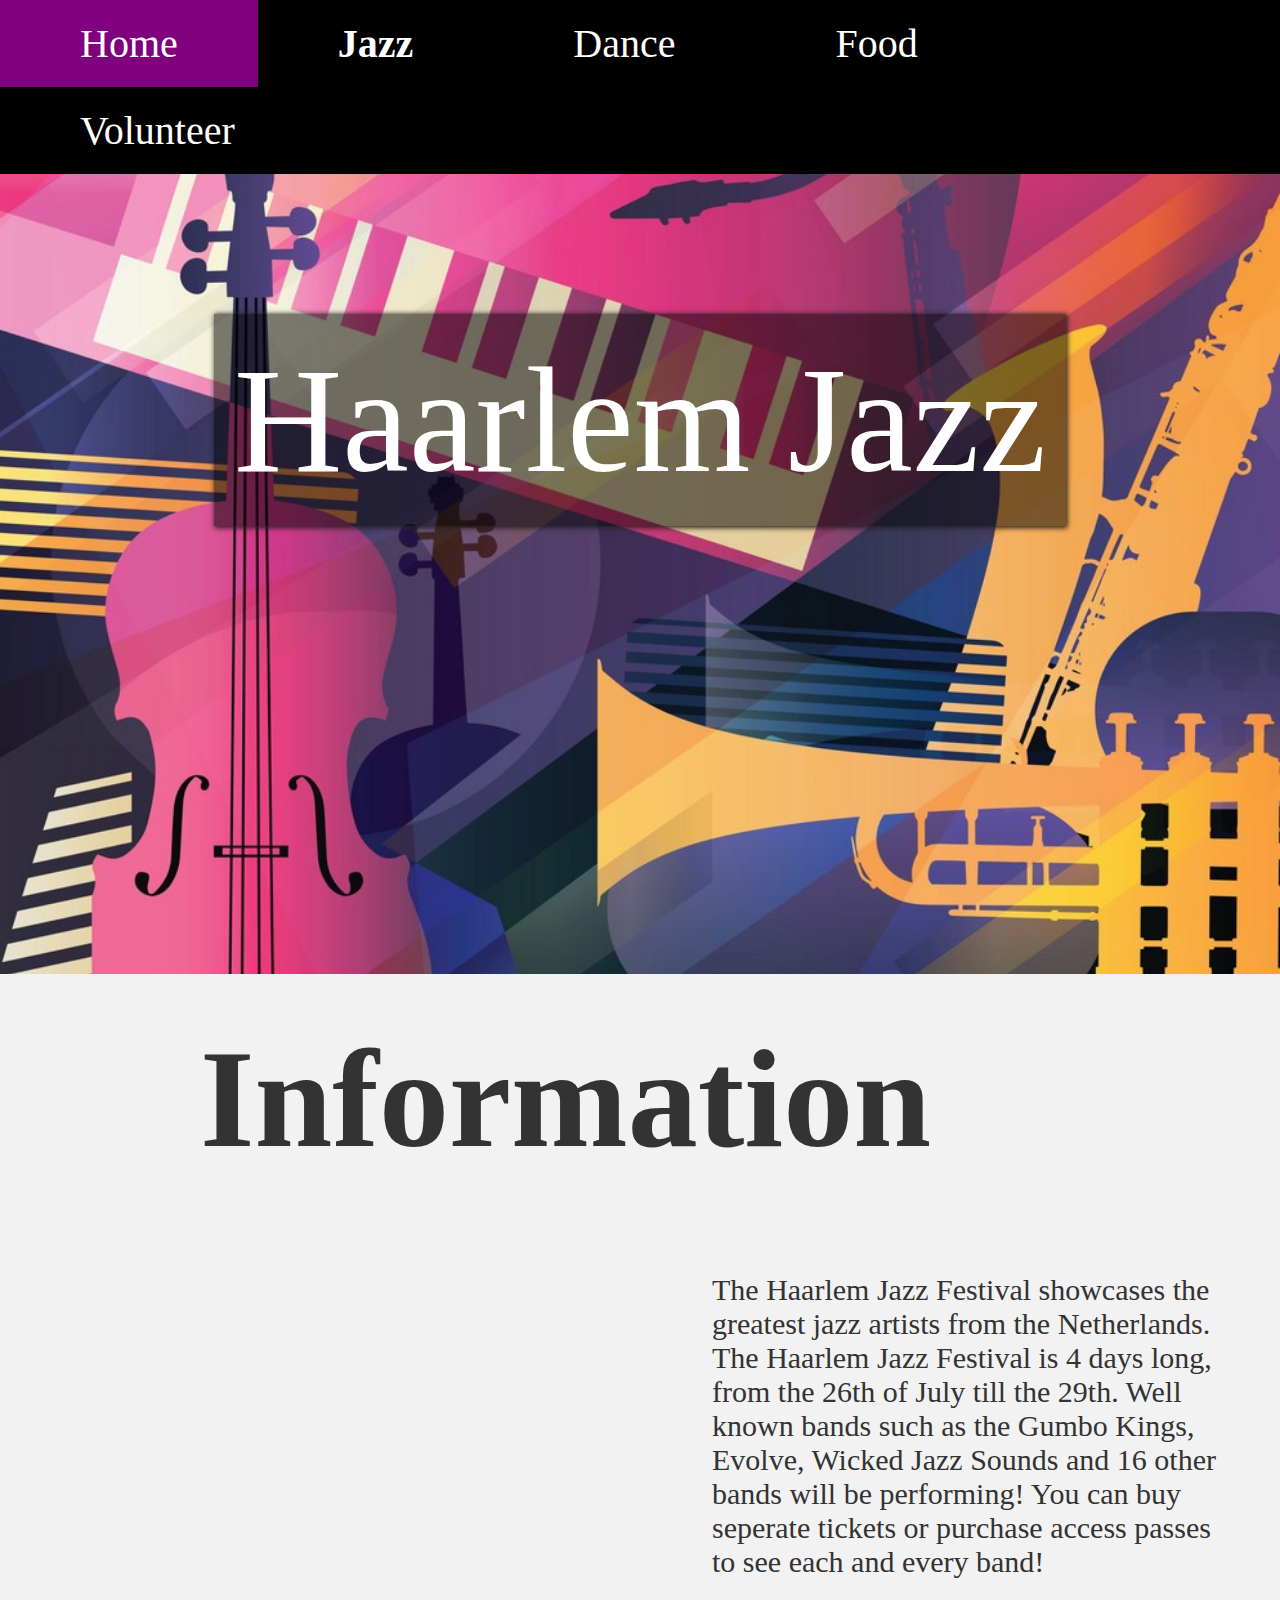
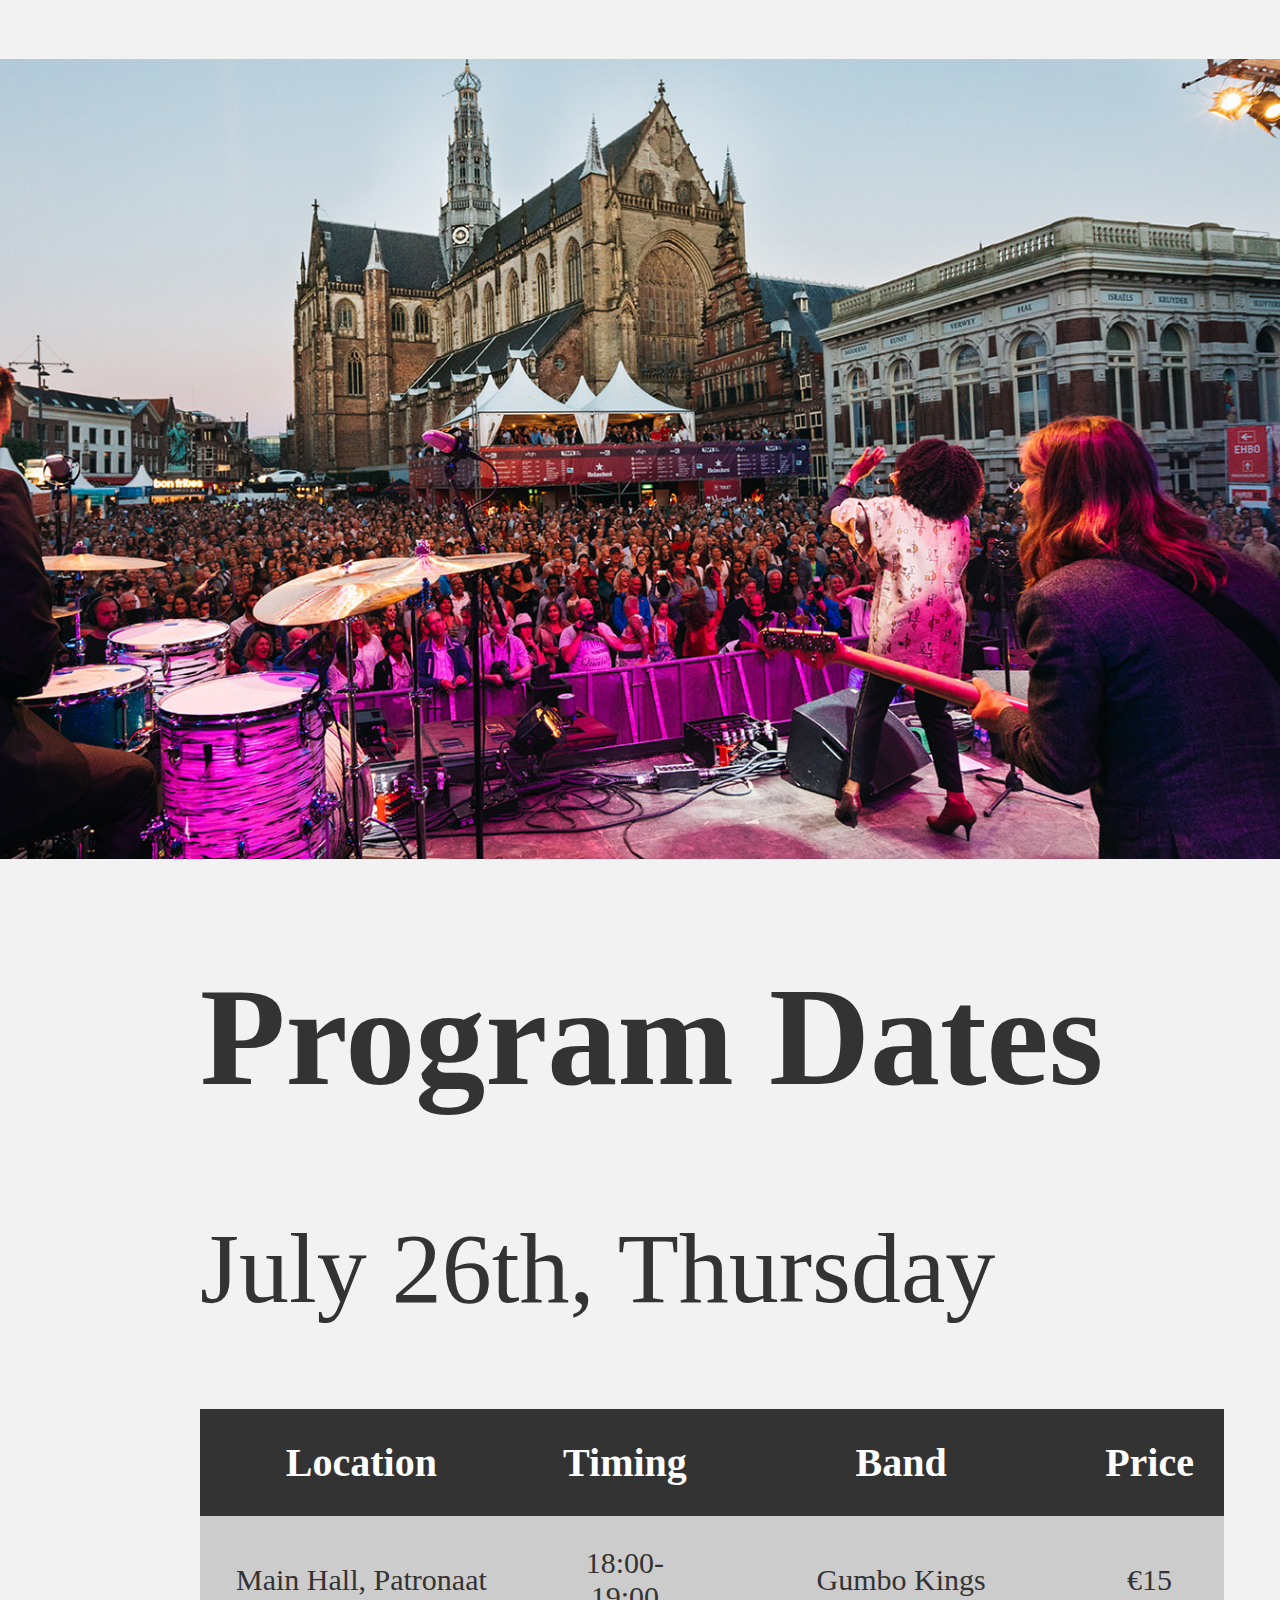
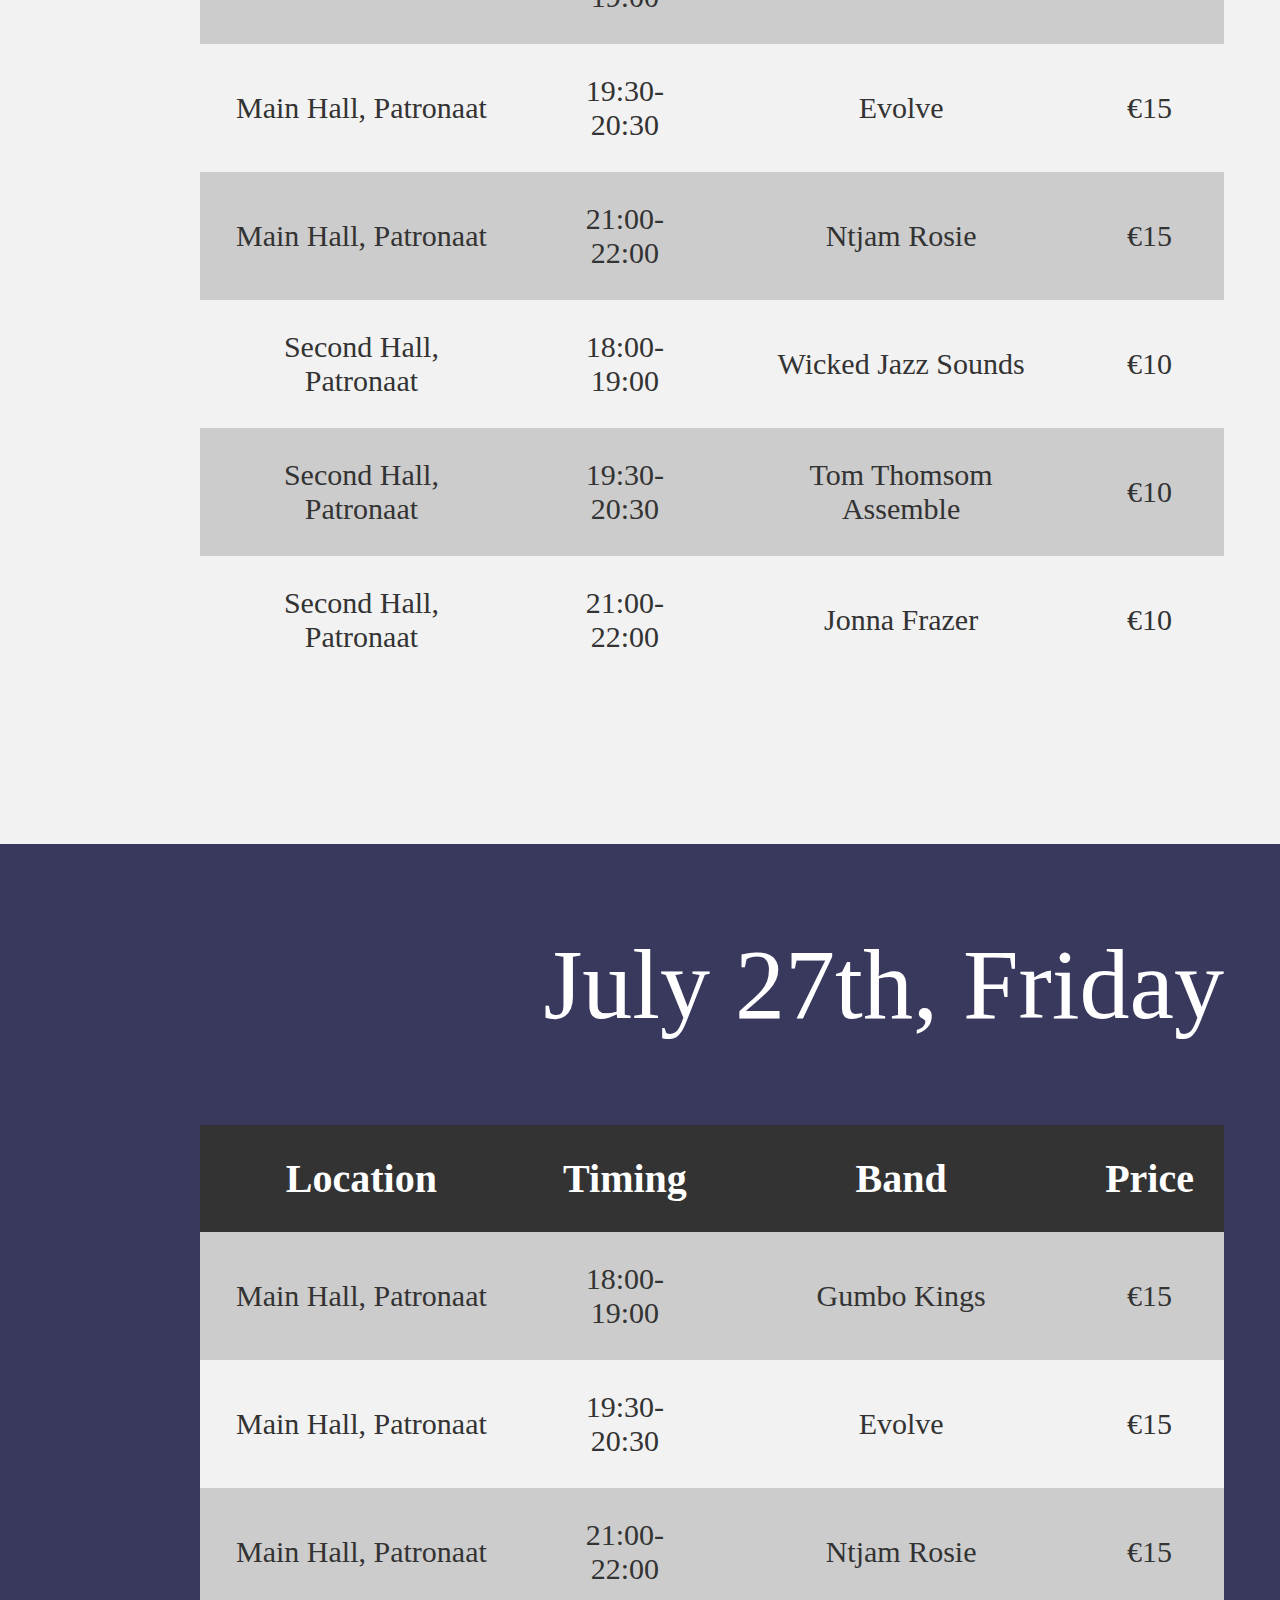
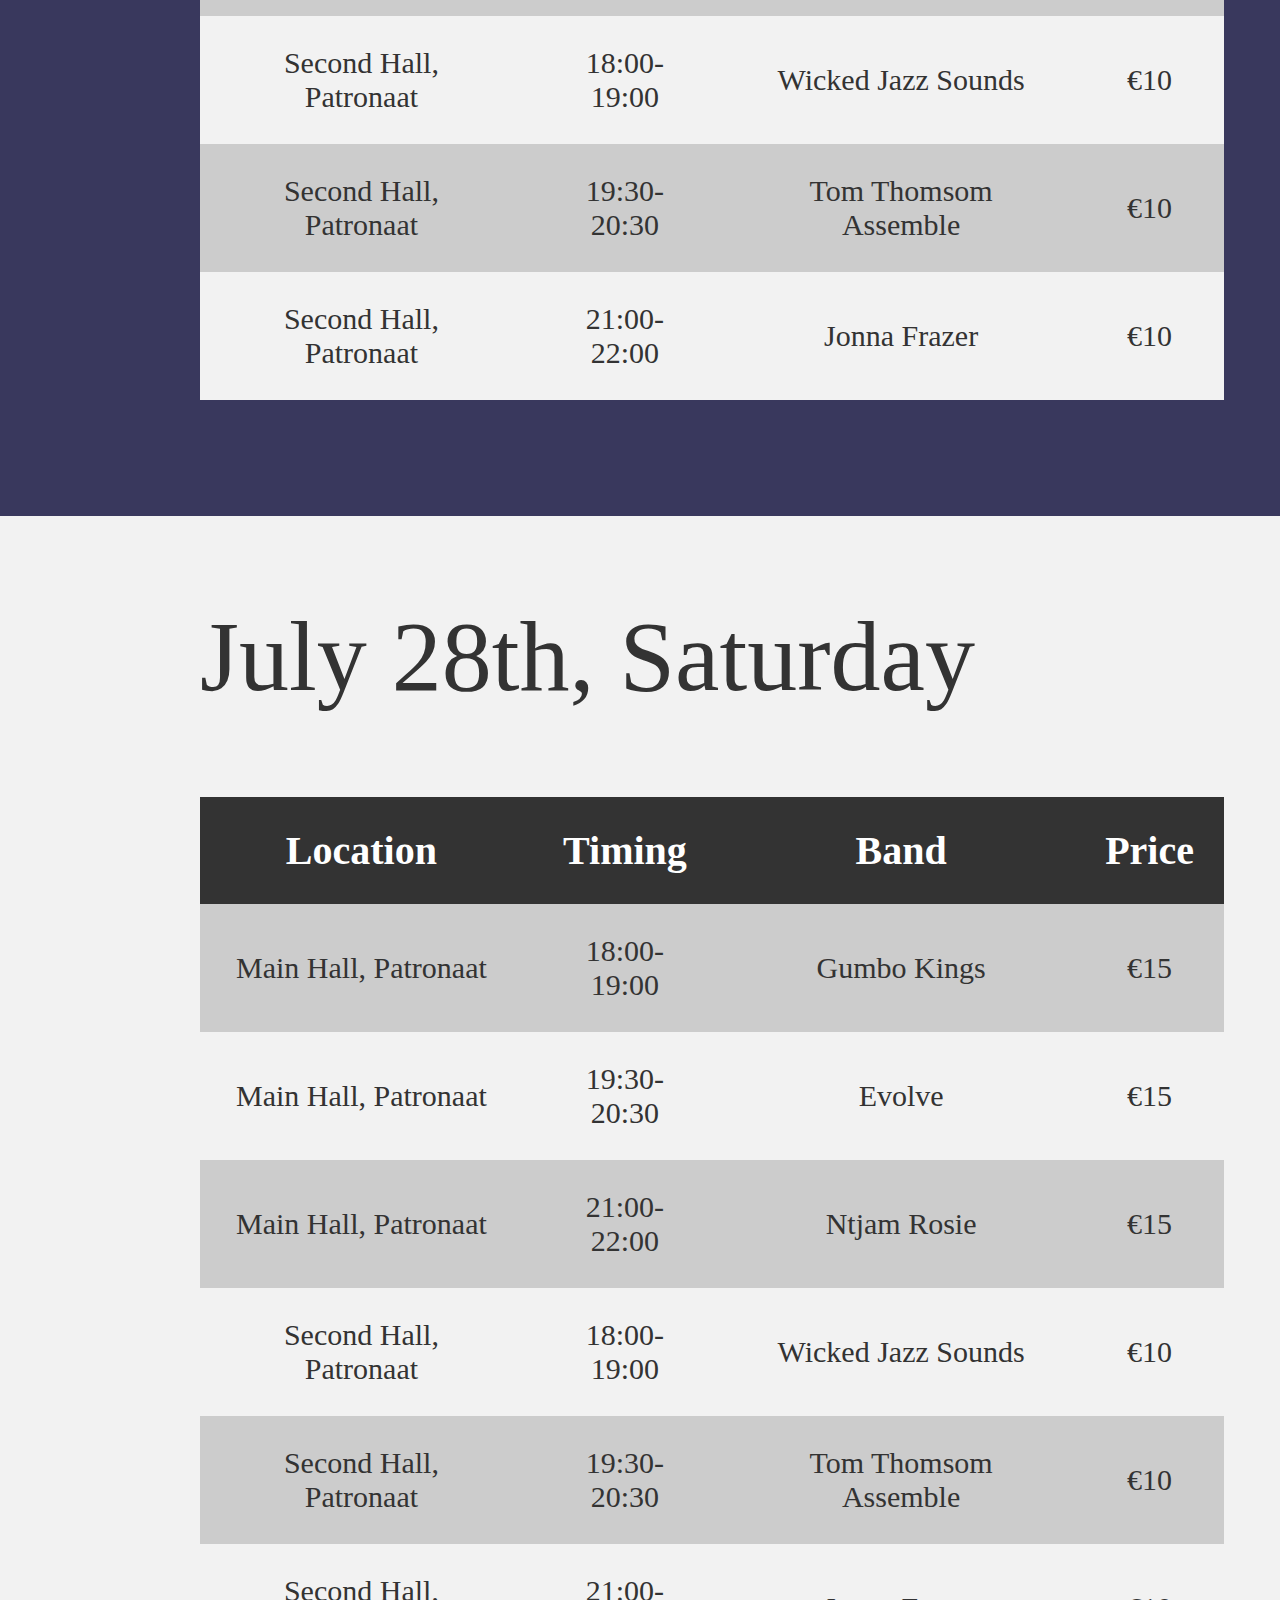
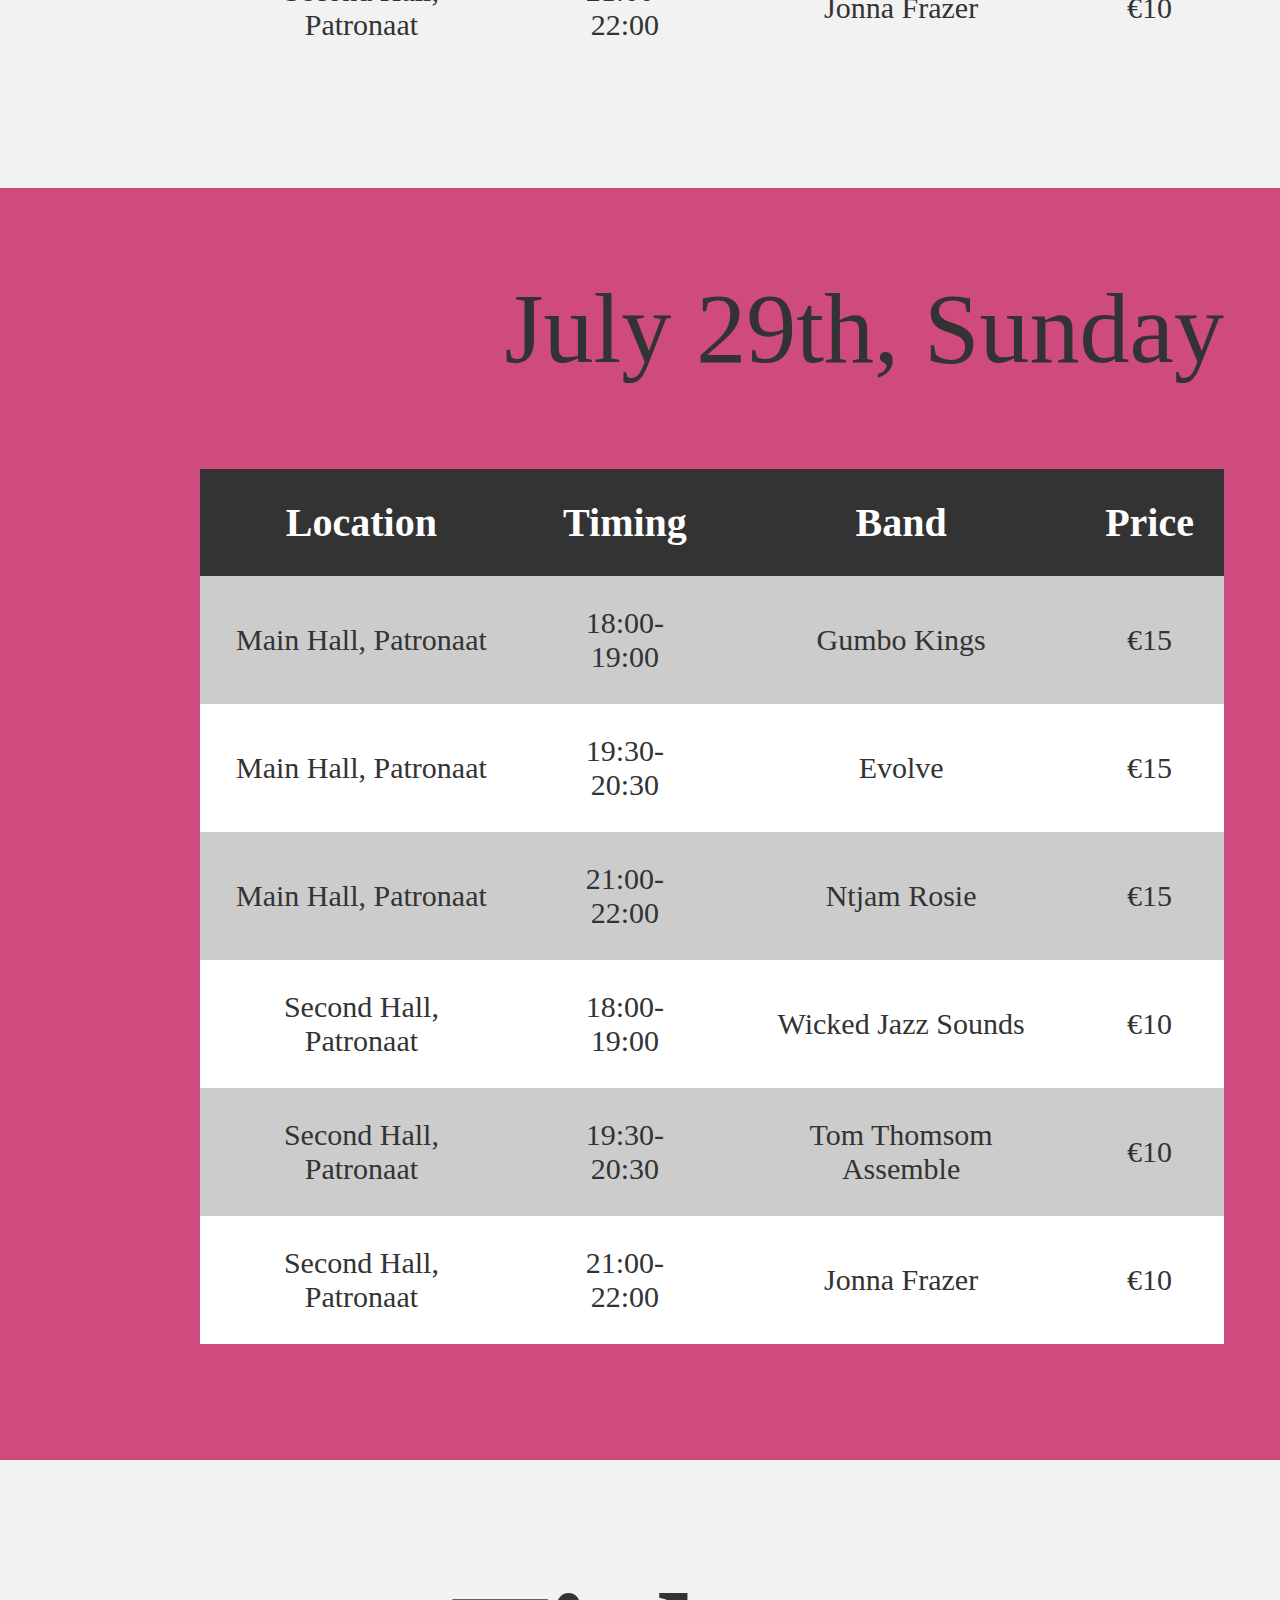
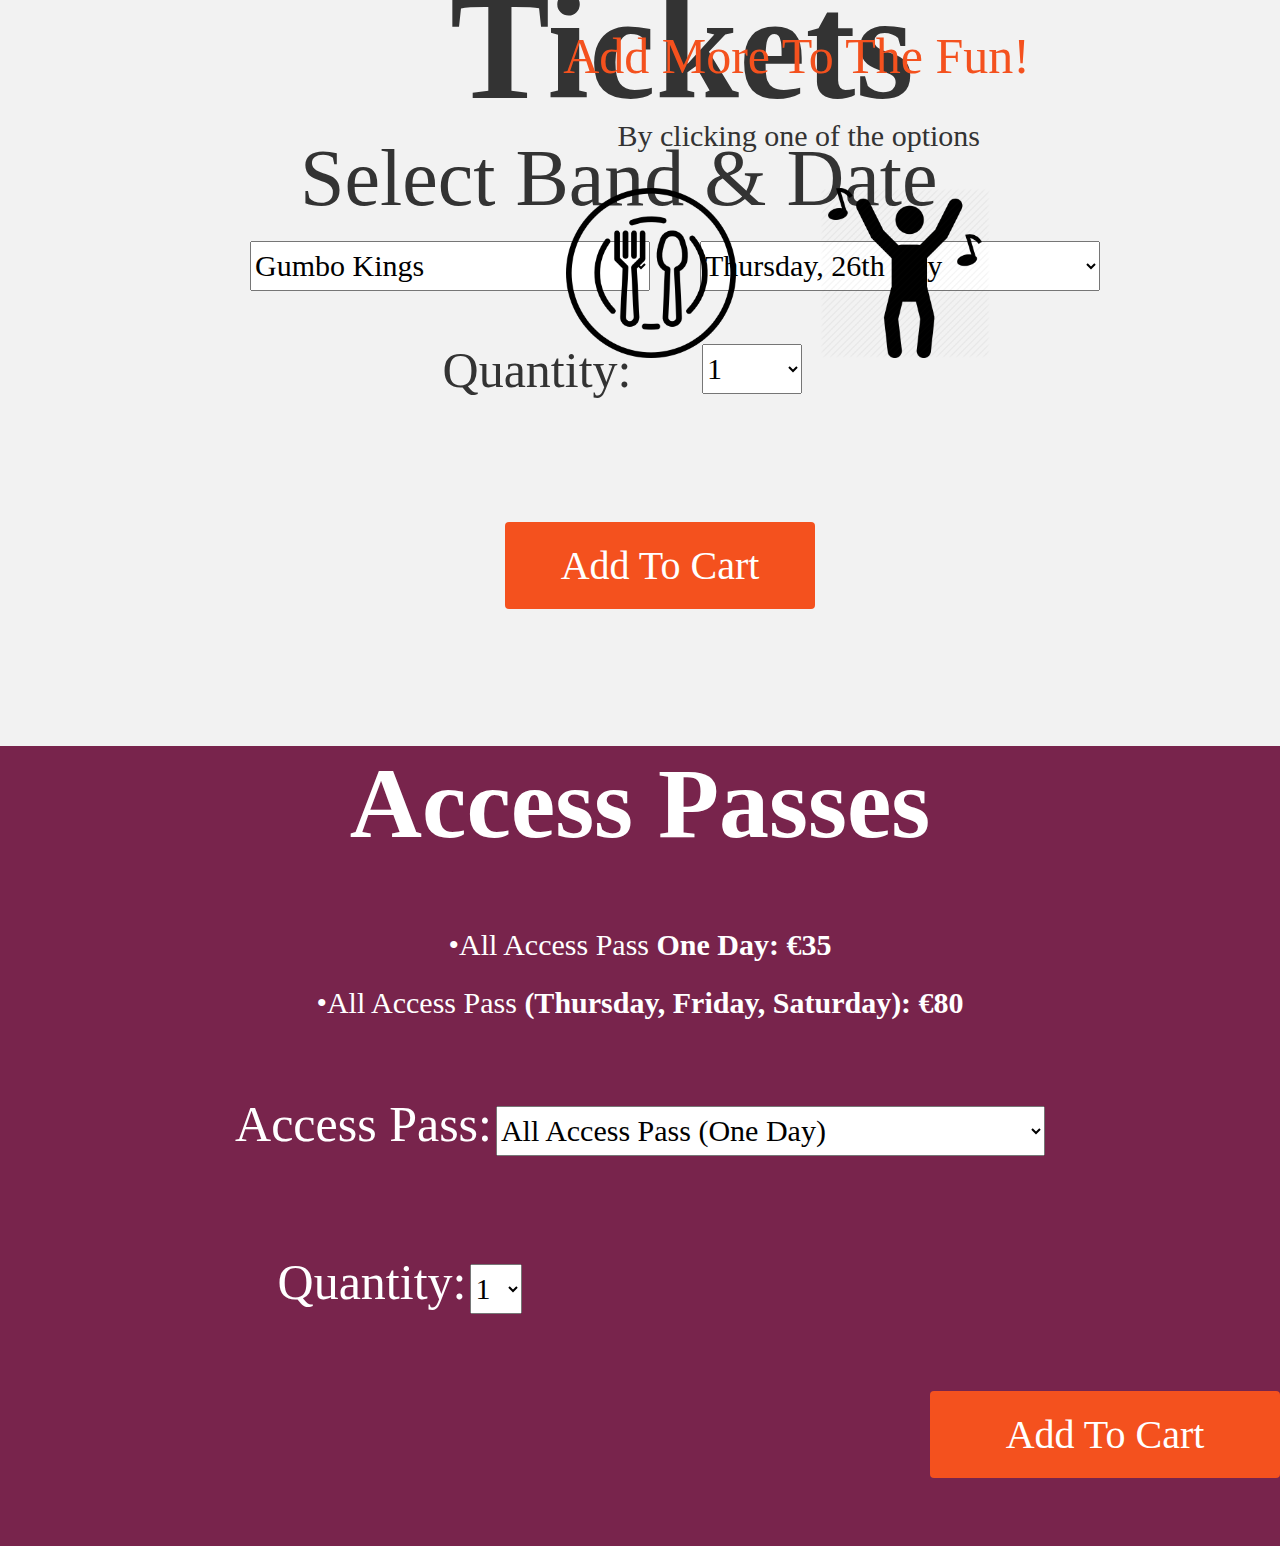
==== commit 0962e773: "added access passes" ====
--- a/Jazz.html
+++ b/Jazz.html
@@ -266,6 +266,39 @@
 
     <div class="cross_selling">
         <h1>Add More To The Fun!</h1>
-    </div>
+        <h2>By clicking one of the options</h2>
+        <img src="/img/food.png">
+        <img src="img/Dance.png">       
+    </div>
+    <button type="button"><span>Food</span></button>
+    <button type="button"><span>Dance</span></button>
+
+    <div class="access_passes">
+        <h1>Access Passes</h1>
+        <h2>•All Access Pass <strong>One Day: €35</strong></h2>
+        <h2>•All Access Pass <strong>(Thursday, Friday, Saturday): €80</strong></h2></h2>
+        
+        <h3>Access Pass:</h3>
+        <select class="pass_type">
+            <option value="All Access Pass (One Day)">All Access Pass (One Day)</option>
+            <option value="All Access Pass (Thursday, Friday, Sunday)">All Access Pass (Thursday, Friday, Sunday)</option>   
+        </select>
+        <br>
+        <h3>Quantity:</h3>
+        <select class="quantity">
+            <option value="1">1</option>
+            <option value="2">2</option>
+            <option value="3">3</option>
+            <option value="4">4</option>
+            <option value="5">5</option>
+            <option value="6">6</option>
+            <option value="7">7</option>
+            <option value="8">8</option>
+            <option value="9">9</option>
+            <option value="10">10</option>   
+        </select>   
+        <button type="button" class="addcart"><span>Add To Cart</span></button>
+    </div>
+
 </body>
 </html>--- a/Jazz-Style.css
+++ b/Jazz-Style.css
@@ -380,9 +380,138 @@
     text-align: right;
     font-family: "Century Gothic";
     position: relative;
-    right: 200px;
-}
-
+    right: 250px;
+}
+div.cross_selling h1
+{
+    position: relative;
+    bottom: 120px;      
+    font-size: 50px;
+    font-weight: normal;
+    white-space: nowrap;
+    color: #f4511e;
+}
+div.cross_selling h2
+{
+    position: relative;
+    bottom: 120px;   
+    right: 50px;   
+    font-size: 30px;
+    font-weight: normal;
+    white-space: nowrap;
+    color: #333333;
+}
+div.cross_selling img
+{
+    position: relative;
+    bottom: 150px;
+    height: 170px;
+    padding: 40px;
+}
+button 
+{    
+    display: inline-block;
+    border-radius: 4px;
+    background-color: #f4511e;
+    border: none;
+    color: #FFFFFF;
+    text-align: center;
+    font-size: 40px;
+    padding: 10px;
+    width: 200px;    
+    transition: all 0.5s;
+    cursor: pointer;
+    margin: 30px;
+    position: relative; 
+    left: 1350px;   
+    bottom: 200px;
+    font-family: "Century Gothic";
+}
+button span
+{
+    cursor: pointer;
+    display: inline-block;
+    position: relative;
+    transition: 0.5s;
+}
+button span:after
+{
+    content: '\00bb';
+    position: absolute;
+    opacity: 0;
+    top: 0;
+    right: -20px;
+    transition: 0.5s;
+}  
+button:hover span
+{
+    padding-right: 25px;
+}  
+button:hover span:after
+{
+    opacity: 1;
+    right: 0;
+}
+div.access_passes
+{      
+    font-family: "Century Gothic"; 
+    color: #333333;
+    text-align: center; 
+    height: 800px;
+    background-color: rgba(120, 36, 76, 1);    
+}
+div.access_passes h1
+{
+    font-size: 100px;
+    color: white;
+}
+div.access_passes h2
+{
+    font-size: 30px;
+    color: white;
+    font-weight: normal;
+}
+div.access_passes select.quantity
+{    
+    box-sizing: border-box; 
+    height: 50px;   
+    margin-right: 480px;
+    font-size: 30px;   
+    font-family: "Century Gothic";
+}
+div.access_passes select.pass_type
+{ 
+    box-sizing: border-box;     
+    height: 50px;       
+    font-size: 30px;   
+    font-family: "Century Gothic";
+}
+div.access_passes h3
+{
+    display: inline-block; 
+    color: white;
+    font-size: 50px; 
+    font-weight: normal;
+}
+div.access_passes button.addcart
+{   
+    display: block;
+    border-radius: 4px;
+    background-color: #f4511e;
+    border: none;
+    color: #FFFFFF;
+    text-align: center;
+    font-size: 40px;
+    padding: 20px;
+    width: 350px;    
+    transition: all 0.5s;
+    cursor: pointer;
+    position: relative;
+    top: 0px;
+    left: 900px;
+    margin: 30px;    
+    font-family: "Century Gothic";
+}
 @media only screen and (max-width: 800px)
 {
     li a
